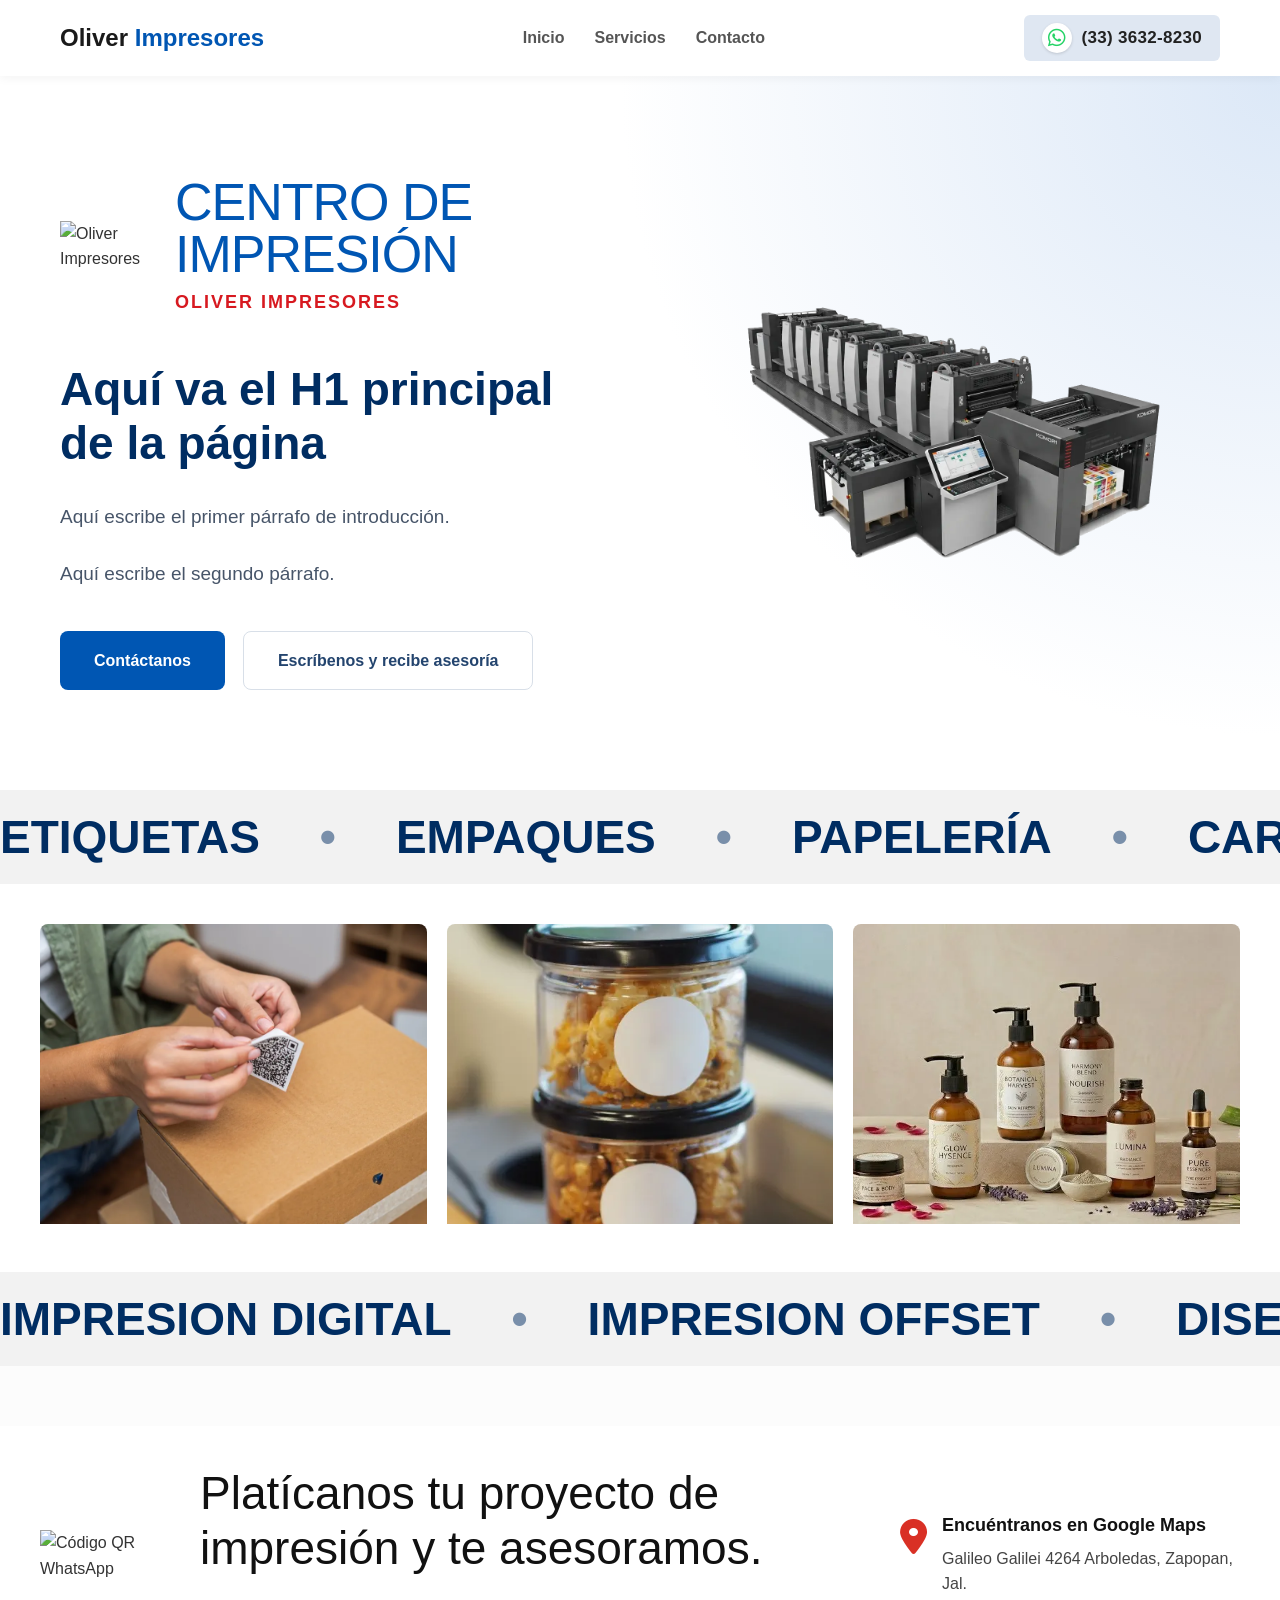
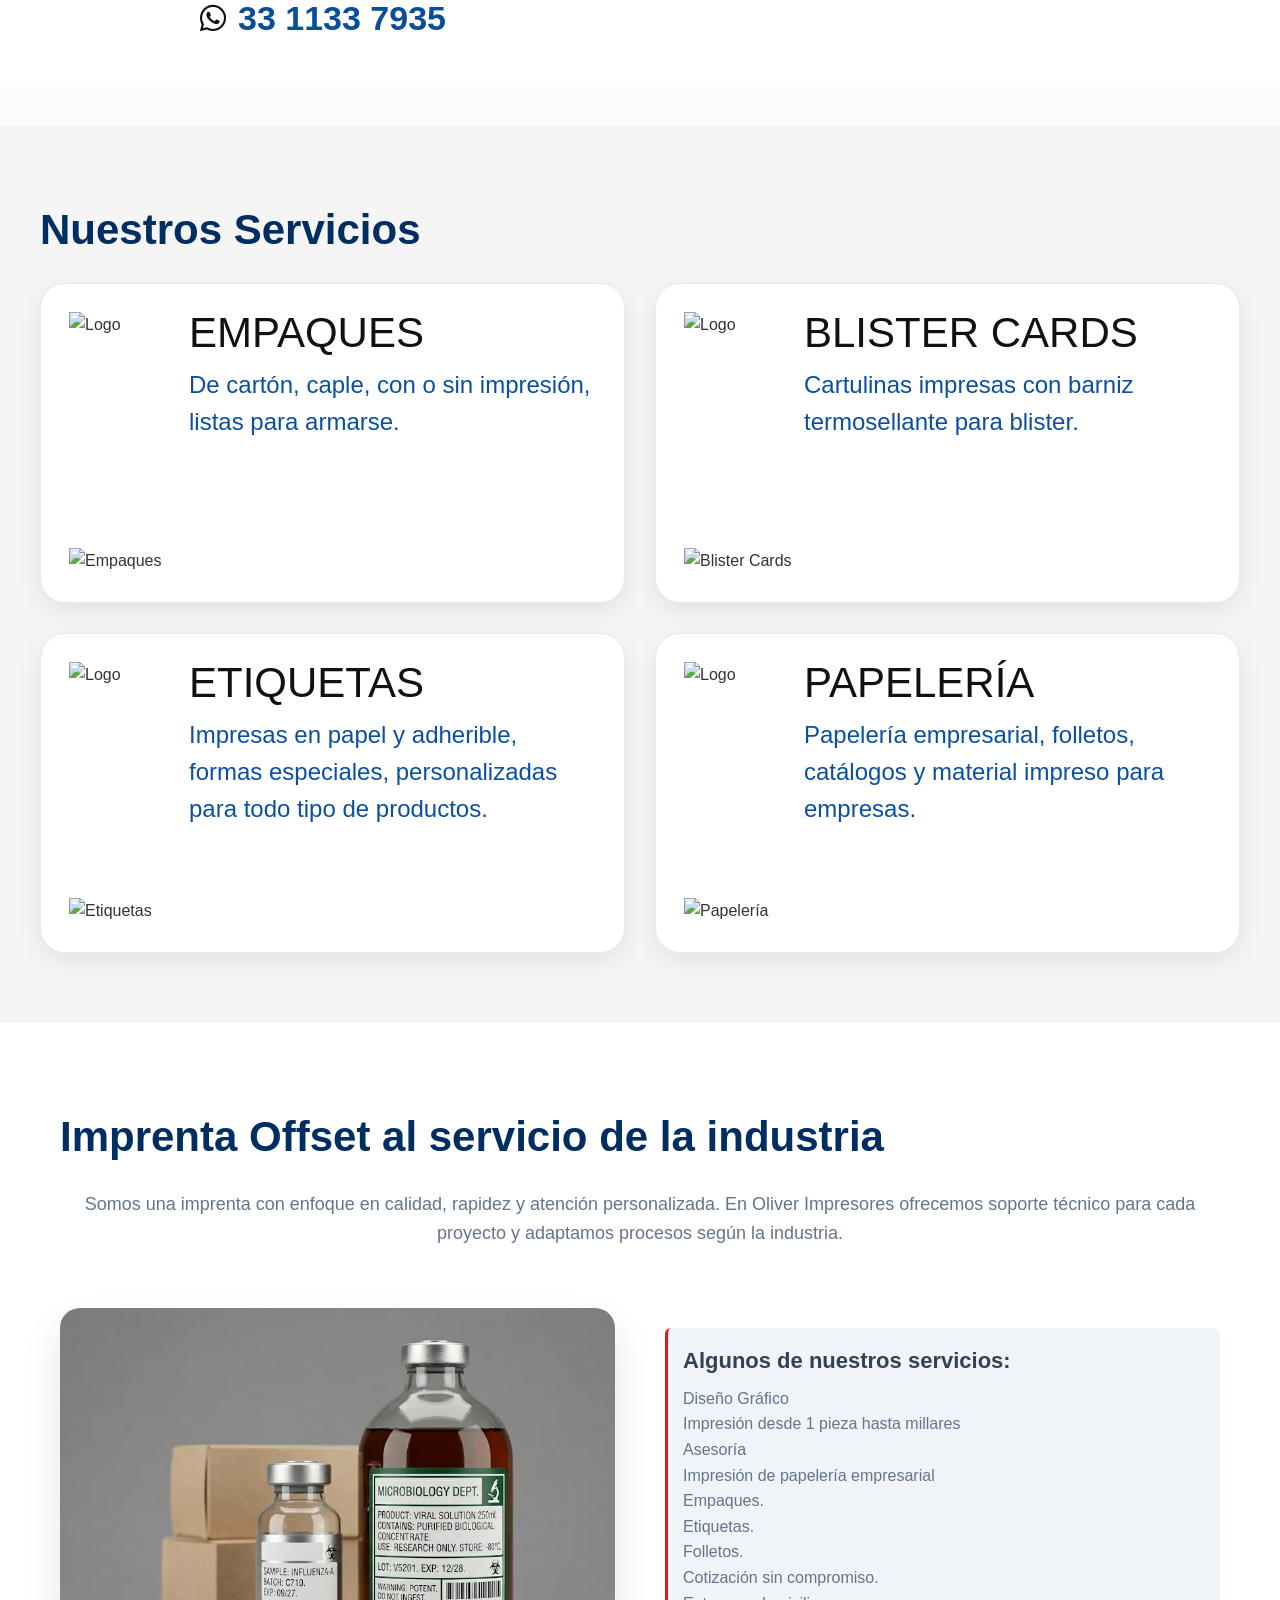
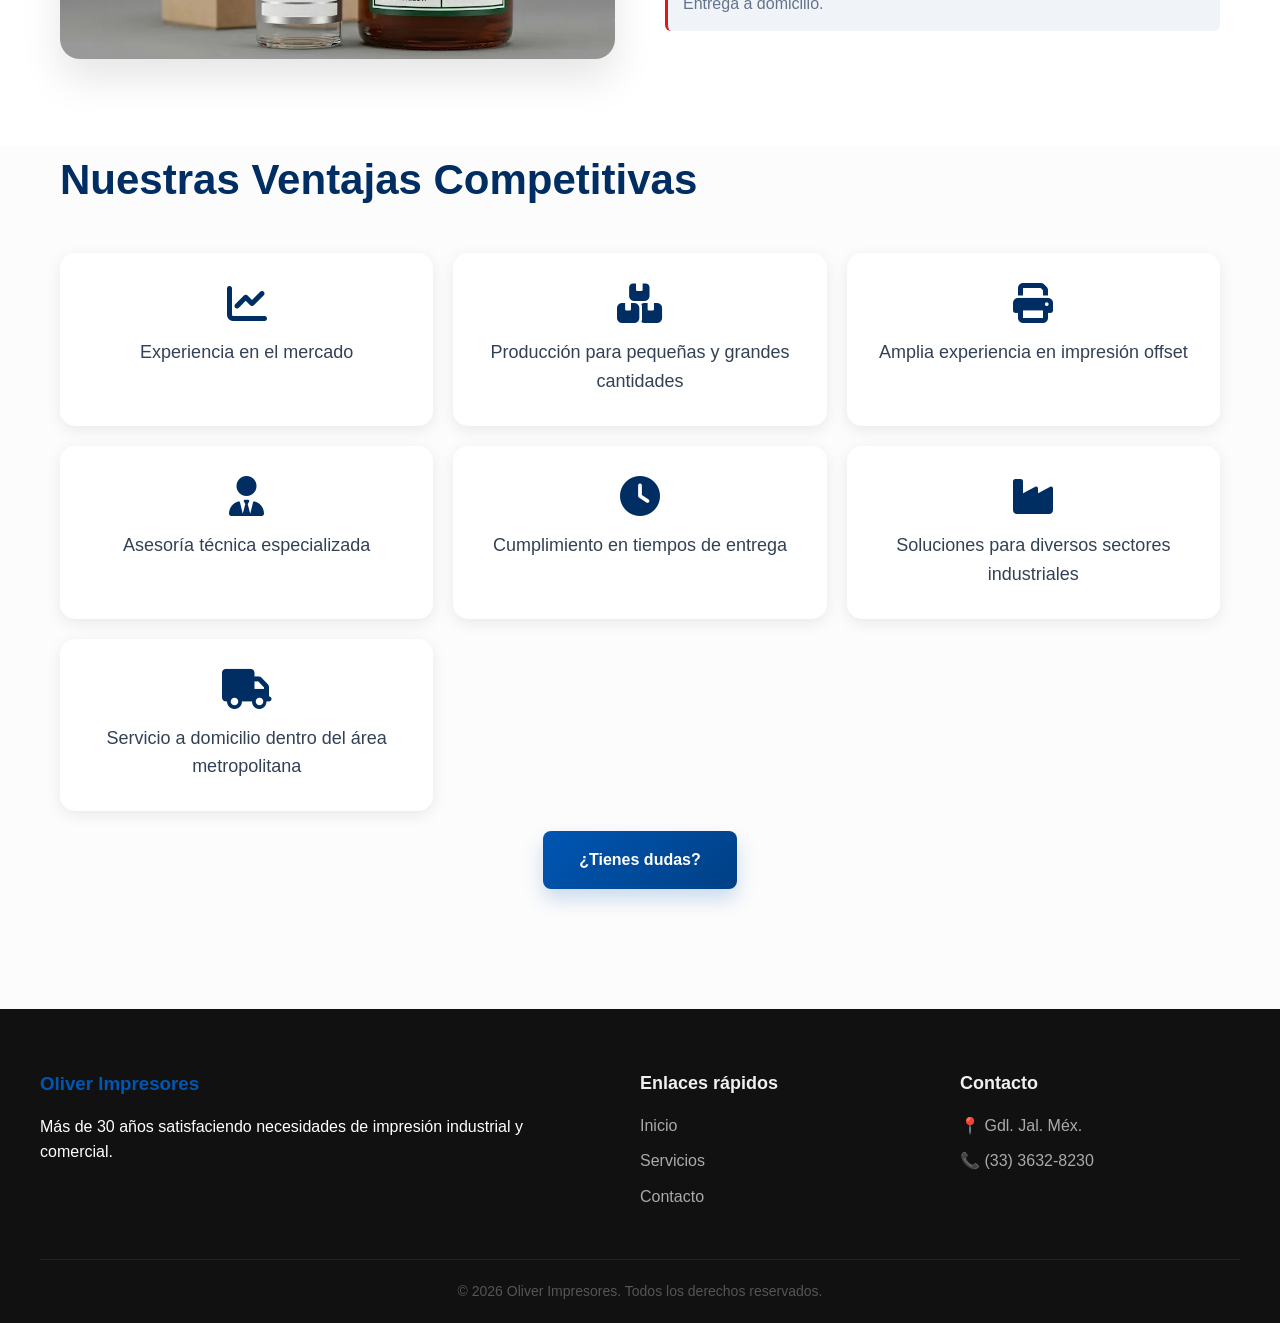
==== index.html @ 9c5ad5f3 "index.html" ====
<!DOCTYPE html>
<html lang="es">

<head>
    <meta charset="UTF-8">
    <meta name="viewport" content="width=device-width, initial-scale=1.0">

    <title>SEO Técnico | Optimización para Motores de Búsqueda | Oliver Impresores</title>

    <meta name="description"
        content="Conoce qué es el SEO técnico y cómo optimizar tu sitio web para mejorar el rastreo, la indexación, la velocidad de carga y el rendimiento en Google.">

    <meta name="keywords"
        content="seo técnico, optimización seo, posicionamiento web, indexación, rastreo de google, velocidad web, core web vitals, seo on page">

    <link rel="stylesheet" href="css/styles.css">
    <link href="https://fonts.googleapis.com/css2?family=Rethink+Sans:wght@700;800;900&display=swap" rel="stylesheet">
</head>

<body>

    <!-- ================= HEADER ================= -->
    <div id="global-header"></div>

    <!-- ======================================================
         AQUÍ COMENZARÁ TU NUEVO DISEÑO
    ======================================================= -->

<!-- ===========================================
HERO
=========================================== -->

<section class="hero">

    <div class="container">

        <!-- ===========================
             COLUMNA IZQUIERDA
        ============================ -->
        <div class="hero-texto">

            <!-- Branding -->
            <div class="hero-brand">

                <img
                    src="img/logo.png"
                    alt="Oliver Impresores"
                    class="hero-logo">

                <div class="hero-brand-texto">

                    <div class="hero-nombre">
                        CENTRO DE<br>
                        IMPRESIÓN
                    </div>

                    <span>
                        OLIVER IMPRESORES
                    </span>

                </div>

            </div>

            <!-- H1 SEO -->
            <h1>
                Aquí va el H1 principal de la página
            </h1>

            <!-- Texto -->
            <p>
                Aquí escribe el primer párrafo de introducción.
            </p>

            <p>
                Aquí escribe el segundo párrafo.
            </p>

            <!-- Botones -->
            <div class="hero-botones">

                <a href="#" class="btn-azul">
                    Contáctanos
                </a>

                <a href="#" class="btn-blanco">
                    Escríbenos y recibe asesoría
                </a>

            </div>

        </div>

        <!-- ===========================
             COLUMNA DERECHA
        ============================ -->
        <div class="hero-imagen">

            <img
                src="img/hero.webp"
                alt="Aquí describe la imagen para SEO"
                title="Aquí escribe el title de la imagen">

        </div>

    </div>

</section>

    <!-- Liston de carrusel inicio -->

<section class="marquesina-seccion">
    <div class="marquesina-contenedor">
        <div class="marquesina-pista">
            <div class="marquesina-texto">
                <span>ETIQUETAS</span>
                <span class="separador">•</span>
                <span>EMPAQUES</span>
                <span class="separador">•</span>
                <span>PAPELERÍA</span>
                <span class="separador">•</span>
                <span>CARTELES</span>
                <span class="separador">•</span>
                <span>CAJAS de CARTÓN</span>
                <span class="separador">•</span>
                <span> FOLLETOS</span>
                <span class="separador">•</span>
                <span>VOLANTES</span>
                <span class="separador">•</span>
                <span>Y MÁS</span>
                <span class="separador">•</span>
            </div>
            <div class="marquesina-texto">
                <span>ETIQUETAS</span>
                <span class="separador">•</span>
                <span>EMPAQUES</span>
                <span class="separador">•</span>
                <span>PAPELERÍA</span>
                <span class="separador">•</span>
                <span>CARTELES</span>
                <span class="separador">•</span>
                <span>CAJAS de CARTÓN</span>
                <span class="separador">•</span>
                <span> FOLLETOS</span>
                <span class="separador">•</span>
                <span>VOLANTES</span>
                <span class="separador">•</span>
                <span>Y MÁS</span>
                <span class="separador">•</span>
            </div>
        </div>
    </div>
</section>

<!-- liston carrusel final -->


    
<!-- imagenes estaticas zoom inicio -->
    
<section class="gallery-section">
  <div class="gallery-grid">
    <div class="img-wrapper"><img src="img/Impresión de etiquetas autoadheriblesjpg.webp" alt="Descripción 1" class="zoomable"></div>
    <div class="img-wrapper"><img src="img/Servicio de impresión de etiquetas.webp" alt="Descripción 2" class="zoomable"></div>
    <div class="img-wrapper"><img src="img/Fábrica de etiquetas.webp" alt="Descripción 3" class="zoomable"></div>
  </div>
</section>
    
<div id="modal" class="modal">
  <span class="close">&times;</span>
  <img class="modal-content" id="full-image">
</div>


<!-- imagenes estaticas zoom final -->



     <!-- Liston de carrusel segundo inicio -->

<section class="marquesina-seccion">
    <div class="marquesina-contenedor">
        <div class="marquesina-pista">
            <div class="marquesina-texto">
                <span>IMPRESION DIGITAL</span>
                <span class="separador">•</span>
                <span>IMPRESION OFFSET</span>
                <span class="separador">•</span>
                <span>DISEÑO GRÁFICO</span>
            </div>
            <div class="marquesina-texto">
                <span>IMPRESION DIGITAL</span>
                <span class="separador">•</span>
                <span>IMPRESION OFFSET</span>
                <span class="separador">•</span>
                <span>DISEÑO GRÁFICO</span>
                <span class="separador">•</span>
            </div>
        </div>
    </div>
</section>

<!-- liston carrusel segundo final -->


    <!-- Lugar donde esta el qr inicio -->

   <link rel="stylesheet" href="https://cdnjs.cloudflare.com/ajax/libs/font-awesome/6.7.2/css/all.min.css">

<section class="contacto-whatsapp">
    <div class="contacto-contenedor">

        <!-- QR -->
        <div class="contacto-qr">
            <img src="TU-QR.png" alt="Código QR WhatsApp">
        </div>

        <!-- Información -->
        <div class="contacto-info">
            <h2>Platícanos tu proyecto de impresión y te asesoramos.</h2>

            <a href="https://wa.me/5213311337935" class="telefono">
                <i class="fa-brands fa-whatsapp"></i>
                33 1133 7935
            </a>
        </div>

        <!-- Dirección -->
        <div class="contacto-direccion">

    <i class="fa-solid fa-location-dot"></i>

    <div class="direccion-info">
        <h4>Encuéntranos en Google Maps</h4>

        <span>
            Galileo Galilei 4264 Arboledas, Zapopan, Jal.
        </span>
    </div>

</div>


        

    </div>
</section>


    <!-- lugar donde esta el qr fin -->



<!-- Inicio de tarjetas con la imagen -->
    
   <section class="oi-servicios">

    <div class="oi-contenedor">

        <h2 class="titulo-tarjetas">Nuestros Servicios</h2>

        <div class="oi-grid">

            <!-- Tarjeta 1 -->
            <article class="oi-card">

                <div class="oi-header">
                    <img src="IMAGEN-LOGO.png" alt="Logo" class="oi-logo">

                    <div class="oi-texto">
                        <h3>EMPAQUES</h3>
                        <p>
                            De cartón, caple, con o sin impresión,
                            listas para armarse.
                        </p>
                    </div>
                </div>

                <div class="oi-imagen">
                    <img src="IMAGEN-PRODUCTO-1.png" alt="Empaques">
                </div>

            </article>

            <!-- Tarjeta 2 -->
            <article class="oi-card">

                <div class="oi-header">
                    <img src="IMAGEN-LOGO.png" alt="Logo" class="oi-logo">

                    <div class="oi-texto">
                        <h3>BLISTER CARDS</h3>
                        <p>
                            Cartulinas impresas con barniz
                            termosellante para blister.
                        </p>
                    </div>
                </div>

                <div class="oi-imagen">
                    <img src="IMAGEN-PRODUCTO-2.png" alt="Blister Cards">
                </div>

            </article>

            <!-- Tarjeta 3 -->
            <article class="oi-card">

                <div class="oi-header">
                    <img src="IMAGEN-LOGO.png" alt="Logo" class="oi-logo">

                    <div class="oi-texto">
                        <h3>ETIQUETAS</h3>
                        <p>
                            Impresas en papel y adherible,
                            formas especiales, personalizadas
                            para todo tipo de productos.
                        </p>
                    </div>
                </div>

                <div class="oi-imagen">
                    <img src="IMAGEN-PRODUCTO-3.png" alt="Etiquetas">
                </div>

            </article>

            <!-- Tarjeta 4 -->
            <article class="oi-card">

                <div class="oi-header">
                    <img src="IMAGEN-LOGO.png" alt="Logo" class="oi-logo">

                    <div class="oi-texto">
                        <h3>PAPELERÍA</h3>
                        <p>
                            Papelería empresarial,
                            folletos, catálogos y material
                            impreso para empresas.
                        </p>
                    </div>
                </div>

                <div class="oi-imagen">
                    <img src="IMAGEN-PRODUCTO-4.png" alt="Papelería">
                </div>

            </article>

        </div>

    </div>

</section>



<!-- Fin de tarjetas con la imagen -->



    <!--  Section texto e imagen en los costados   -->


    <!-- h2 y h3 -->
<section class="seccion-servicio-especial">
    <div class="container">
        <h2 class="titulo-maestro">Imprenta Offset al servicio de la industria</h2>
        <p class="intro-maestra">Somos una imprenta con enfoque en calidad, rapidez y atención personalizada. En Oliver Impresores ofrecemos soporte técnico para cada proyecto y adaptamos procesos según la industria.</p>

        <div class="grid-layout-avanzado">
            
            <div class="card-imagen-principal">
                <img src="img/Fábrica de etiquetas para productos.webp" alt="Fábrica de etiquetas: Fotografía de dos frascos, uno pequeño y uno grande con tapa color plateado y etiqueta color blanco." title="Fábrica de etiquetas en México para todo tipo de productos: comestibles, industriales y cosméticos.">
            </div>

            <div class="column-info">
                <div class="info-item">
                    <h3>Algunos de nuestros servicios:</h3>
                    <p>Diseño Gráfico</p>
                    <p>Impresión desde 1 pieza hasta millares</p>
                    <p>Asesoría</p>
                    <p>Impresión de papelería empresarial</p>
                    <p>Empaques.</p>
                    <p>Etiquetas.</p>
                    <p>Folletos.</p>
                    <p>Cotización sin compromiso.</p>
                    <p>Entrega a domicilio.</p>
                </div>
            </div>
        </div>
    </div>
</section>

    <!--  Fin seccion imagen y texto a un lado. -->








 <!--  Inicio seccion final. -->
    <!-- h2 y viñetas tarjetas -->
<link rel="stylesheet" href="https://cdnjs.cloudflare.com/ajax/libs/font-awesome/6.4.2/css/all.min.css">
<section class="seccion-iconos">
    <div class="container">
        <h2 class="titulo-iconos">Nuestras Ventajas Competitivas</h2>
        
        <div class="grid-3x3">
            <div class="card-icono"><i class="fa-solid fa-chart-line"></i><p>Experiencia en el mercado</p></div>
            <div class="card-icono"><i class="fa-solid fa-boxes-stacked"></i><p>Producción para pequeñas y grandes cantidades</p></div>
            <div class="card-icono"><i class="fa-solid fa-print"></i><p>Amplia experiencia en impresión offset</p></div>
            <div class="card-icono"><i class="fa-solid fa-user-tie"></i><p>Asesoría técnica especializada</p></div>
            <div class="card-icono"><i class="fa-solid fa-clock"></i><p>Cumplimiento en tiempos de entrega</p></div>
            <div class="card-icono"><i class="fa-solid fa-industry"></i><p>Soluciones para diversos sectores industriales</p></div>
            <div class="card-icono"><i class="fa-solid fa-truck"></i><p>Servicio a domicilio dentro del área metropolitana</p></div>
        </div>

        
    </div>
</section>


     <!--  Final seccion final. -->

<!-- boton -->
<section class="seccion-boton">
    <div class="container" style="text-align: center;">
        <a href="tel:+523336328230" class="btn-dyn-primary">¿Tienes dudas?</a>
    </div>
</section>
    


    

    <!-- ======================================================
         TERMINA TU NUEVO DISEÑO
    ======================================================= -->

    <!-- ================= FOOTER ================= -->
    <div id="global-footer"></div>


    
    <script src="scripts.js"></script>
    <script src="js/main.js"></script>
   

</body>

</html>
---- css/styles.css ----
/* --- Estilos Globales y Reset --- */
* {
    margin: 0;
    padding: 0;
    box-sizing: border-box;
    font-family: 'Segoe UI', Tahoma, Geneva, Verdana, sans-serif;
}

body {
    background-color: #fcfcfc;
    color: #333;
    line-height: 1.6;
}

.container {
    max-width: 1200px;
    margin: 0 auto;
    padding: 0 20px;
}

.text-center { text-align: center; }

/* --- Cabeceras de Páginas Secundarias --- */
.page-header {
    background-color: #002d62;
    color: #fff;
    padding: 60px 0;
    text-align: center;
}
.page-header h1 { font-size: 36px; margin-bottom: 10px; }
.page-header p { color: #b3d4ff; font-size: 18px; }

/* --- Estilos del Header --- */
.site-header {
    background-color: #ffffff;
    box-shadow: 0 2px 10px rgba(0,0,0,0.05);
    position: sticky;
    top: 0;
    z-index: 1000;
}
.header-container {
    max-width: 1200px;
    margin: 0 auto;
    padding: 15px 20px;
    display: flex;
    justify-content: space-between;
    align-items: center;
}
.logo { font-size: 24px; font-weight: bold; color: #1a1a1a; text-decoration: none; }
.logo span { color: #0056b3; }
.nav-menu { display: flex; gap: 30px; }
.nav-link { text-decoration: none; color: #555; font-weight: 600; transition: color 0.3s; }
.nav-link:hover { color: #0056b3; }
.btn-phone{
    display: inline-flex;
    align-items: center;
    gap: 10px;

    padding: 8px 18px;

    background: #dfe7f2;
    border-radius: 6px;

    text-decoration: none;

    transition: all .3s ease;
}

.btn-phone:hover{
    background: #d3ddeb;
}

.btn-phone i{
    width: 30px;
    height: 30px;

    display: flex;
    align-items: center;
    justify-content: center;

    background: #ffffff;
    border-radius: 50%;

    color: #25D366;
    font-size: 20px;

    box-shadow: 0 1px 3px rgba(0,0,0,.15);
}

.btn-phone span{
    color: #222;
    font-size: 17px;
    font-weight: 700;
    letter-spacing: .3px;
}




/*==================================================
HERO
==================================================*/

.hero {
    padding: 100px 0;
    background: radial-gradient(circle at top right, #dce8f7 0%, #ffffff 45%);
}

.hero .container {
    display: grid;
    grid-template-columns: 1fr 1fr;
    gap: 80px;
    align-items: center;
}


/*==================================================
COLUMNA IZQUIERDA
==================================================*/

.hero-texto {
    display: flex;
    flex-direction: column;
}


/*==================================================
BRANDING
==================================================*/

.hero-brand {
    display: flex;
    align-items: center;
    gap: 20px;
    margin-bottom: 45px;
}

.hero-logo {
    width: 95px;
    height: auto;
    flex-shrink: 0;
}

.hero-brand-texto {
    display: flex;
    flex-direction: column;
    justify-content: center;
}

.hero-nombre {
    font-size: 52px;
    line-height: 1;
    font-weight: 300;
    color: #0056B3;
    text-transform: uppercase;
    letter-spacing: -1px;
}

.hero-brand-texto span {
    margin-top: 8px;
    font-size: 18px;
    font-weight: 700;
    color: #D71920;
    text-transform: uppercase;
    letter-spacing: 2px;
}


/*==================================================
H1
==================================================*/

.hero-texto h1 {
    font-size: 46px;
    line-height: 1.18;
    color: #002D62;
    font-weight: 800;
    margin-bottom: 30px;
}


/*==================================================
PÁRRAFOS
==================================================*/

.hero-texto p {
    font-size: 19px;
    color: #475569;
    line-height: 1.8;
    margin-bottom: 22px;
}


/*==================================================
BOTONES
==================================================*/

.hero-botones {
    display: flex;
    gap: 18px;
    flex-wrap: wrap;
    margin-top: 18px;
}

.btn-azul {
    display: inline-flex;
    justify-content: center;
    align-items: center;
    padding: 16px 34px;
    background: #0056B3;
    color: #ffffff;
    text-decoration: none;
    border-radius: 8px;
    font-weight: 700;
    transition: .3s;
}

.btn-azul:hover {
    background: #00458E;
}

.btn-blanco {
    display: inline-flex;
    justify-content: center;
    align-items: center;
    padding: 16px 34px;
    background: #ffffff;
    color: #23446E;
    text-decoration: none;
    border: 1px solid #d8dfe8;
    border-radius: 8px;
    font-weight: 600;
    transition: .3s;
}

.btn-blanco:hover {
    background: #f4f6f8;
}


/*==================================================
IMAGEN
==================================================*/

.hero-imagen {
    display: flex;
    justify-content: center;
    align-items: center;
}

.hero-imagen img {
    width: 100%;
    max-width: 700px;
    height: auto;
    display: block;
}


/*==================================================
TABLET
==================================================*/

@media (max-width: 991px) {

    .hero {
        padding: 80px 0;
    }

    .hero .container {
        grid-template-columns: 1fr;
        gap: 60px;
    }

    .hero-imagen {
        order: -1;
    }

    .hero-texto {
        text-align: center;
    }

    .hero-brand {
        justify-content: center;
    }

    .hero-brand-texto {
        align-items: flex-start;
    }

    .hero-logo {
        width: 85px;
    }

    .hero-nombre {
        font-size: 42px;
    }

    .hero-brand-texto span {
        font-size: 16px;
    }

    .hero-texto h1 {
        font-size: 38px;
    }

    .hero-texto p {
        font-size: 18px;
    }

    .hero-botones {
        justify-content: center;
    }

}


/*==================================================
MÓVIL
==================================================*/

@media (max-width: 576px) {

    .hero {
        padding: 60px 0;
    }

    .hero-brand {
        gap: 15px;
        margin-bottom: 30px;
    }

    .hero-logo {
        width: 65px;
    }

    .hero-nombre {
        font-size: 28px;
        line-height: 1.1;
    }

    .hero-brand-texto span {
        font-size: 13px;
        letter-spacing: 1px;
    }

    .hero-texto h1 {
        font-size: 30px;
        line-height: 1.25;
    }

    .hero-texto p {
        font-size: 17px;
        line-height: 1.7;
    }

    .hero-botones {
        flex-direction: column;
    }

    .btn-azul,
    .btn-blanco {
        width: 100%;
    }

    .hero-imagen img {
        max-width: 100%;
    }

}




/* ===== CONFIGURACIÓN LISTON CARRUSEL ===== */
/* ===== VARIABLES ===== */
:root {
  /* Tus especificaciones */
  --font-family: "Segoe UI", Tahoma, Geneva, Verdana, sans-serif;
  --text-weight: 800;
  --text-color: rgb(0, 45, 98);
  --font-size: 46px;
  --line-height: 54px;
  --bg-color: #f2f2f2; /* Fondo sugerido para que el azul destaque */
  --velocidad-animacion: 30s;
}

.marquesina-seccion {
  background-color: var(--bg-color);
  padding: 20px 0;
  width: 100%;
  overflow: hidden;
}

.marquesina-contenedor {
  width: 100%;
  overflow: hidden;
  white-space: nowrap;
}

.marquesina-pista {
  display: flex;
  animation: desplazamiento-horizontal var(--velocidad-animacion) linear infinite;
  will-change: transform;
}

.marquesina-texto {
  display: flex;
  gap: 60px; /* Espaciado entre elementos */
  align-items: center;
  padding-right: 60px;
}

.marquesina-texto span {
  font-family: var(--font-family);
  font-weight: var(--text-weight);
  font-size: var(--font-size);
  line-height: var(--line-height);
  color: var(--text-color);
  text-transform: uppercase;
  white-space: nowrap;
}

/* Ajuste del separador para que sea del mismo color */
.marquesina-texto .separador {
  color: var(--text-color);
  opacity: 0.5; /* Un poco más claro para estilo */
}

@keyframes desplazamiento-horizontal {
  from { transform: translateX(0%); }
  to { transform: translateX(-50%); }
}

/* Ajuste Responsivo */
@media (max-width: 768px) {
  .marquesina-texto span {
    font-size: 28px;
    line-height: 36px;
  }
}
/* ... (aquí irían el resto de tus estilos .marquee-track, .marquee-content, etc.) */

/* ===== CONFIGURACIÓN LISTON CARRUSEL ===== */


/* ===== CONFIGURACIÓN IMAGENES ESTATICAS ZOOM ===== */

.gallery-section {
  padding: 40px 20px;
  background-color: #fff;
}

.gallery-grid {
  display: grid;
  grid-template-columns: repeat(3, 1fr); /* 3 columnas iguales */
  gap: 20px;
  max-width: 1200px;
  margin: 0 auto;
}

.img-wrapper {
  overflow: hidden;
  border-radius: 8px;
  cursor: pointer;
}

.zoomable {
  width: 100%;
  height: 300px;
  object-fit: cover;
  transition: transform 0.3s ease;
}

.zoomable:hover {
  transform: scale(1.05); /* Pequeño efecto al pasar el mouse */
}

/* Modal para el Zoom */
.modal {
  display: none;
  position: fixed;
  z-index: 1000;
  top: 0; left: 0;
  width: 100%; height: 100%;
  background-color: rgba(0,0,0,0.9);
  justify-content: center;
  align-items: center;
}

.modal-content {
  max-width: 80%;
  max-height: 80%;
  border: 2px solid white;
}

.close {
  position: absolute;
  top: 20px; right: 30px;
  color: white; font-size: 40px; cursor: pointer;
}

/* ===== CONFIGURACIÓN IMAGENES ESTATICAS ZOOM FIN ===== */







/* ===== CONFIGURACIÓN ABAJO DE LA IMAGEN Y DEL LISTON INICIO ===== */


/* --- Estilos Generales de la Sección --- */
/* ===========================
   SECCIÓN
=========================== */

.contacto-whatsapp{
    padding:40px 20px;
    margin: 60px 0 40px;
    background:#fff;
}

.contacto-contenedor{
    max-width:1200px;
    margin:auto;
    display:flex;
    align-items:center;
    gap:40px;
}

/* ===========================
   QR
=========================== */

.contacto-qr{
    flex-shrink:0;
}

.contacto-qr img{
    width:120px;
    height:auto;
    display:block;
}

/* ===========================
   INFORMACIÓN
=========================== */

.contacto-info{
    flex:1;
}

.contacto-info h2{
    margin:0 0 15px;
    font-size:46px;
    font-weight:300;
    color:#111;
    line-height:1.2;
}

.telefono{
    display:inline-flex;
    align-items:center;
    gap:12px;

    text-decoration:none;

    color:#0A4E9B;
    font-size:34px;
    font-weight:700;

    transition:.3s;
}

.telefono:hover{
    color:#083c77;
}

.telefono i{
    font-size:30px;
    color:#111;
}

/* ===========================
   DIRECCIÓN
=========================== */

.contacto-direccion{
    display:flex;
    align-items:flex-start;
    gap:15px;
    max-width:340px;
}

.contacto-direccion i{
    color:#d93025;
    font-size:36px;
    margin-top:5px;
    flex-shrink:0;
}

.direccion-info{
    display:flex;
    flex-direction:column;
}

.direccion-info h4{
    margin:0 0 8px;
    font-size:18px;
    font-weight:700;
    color:#111;
    line-height:1.3;
}

.direccion-info a,
.direccion-info span{
    font-size:16px;
    color:#444;
    line-height:1.6;
    text-decoration:none;
}

.direccion-info a:hover{
    color:#0A4E9B;
}

/* ===========================
   RESPONSIVE
=========================== */

@media (max-width:900px){

    .contacto-contenedor{
        flex-direction:column;
        text-align:center;
        gap:30px;
    }

    .contacto-info h2{
        font-size:34px;
    }

    .telefono{
        font-size:28px;
    }

    .telefono i{
        font-size:26px;
    }

    .contacto-direccion{
        justify-content:center;
        align-items:flex-start;
        text-align:left;
        max-width:100%;
    }

}



/* ===== CONFIGURACIÓN ABAJO DE LA IMAGEN Y DEL LISTON FIN ===== */



/* ===== CONFIGURACIÓN ABAJO DE LA SECCIONN QR ===== */
/* =======================================
   SECCIÓN SERVICIOS
======================================= */

.oi-servicios{
    padding:70px 20px;
    background:#f5f5f5;
}

.oi-contenedor{
    max-width:1200px;
    margin:auto;
}

.oi-servicios h2{
    font-size:42px;
    font-weight:700;
    color:#222;
    margin-bottom:40px;
}

/* =======================================
   GRID
======================================= */

.oi-grid{
    display:grid;
    grid-template-columns:repeat(2,1fr);
    gap:30px;
}

/* =======================================
   TARJETA
======================================= */

.oi-card{
    background:#fff;
    border-radius:25px;
    padding:28px;
    box-shadow:0 8px 25px rgba(0,0,0,.08);
    border:1px solid #e9e9e9;
    transition:.35s ease;
    display:flex;
    flex-direction:column;
    justify-content:space-between;
    min-height:320px;
}

.oi-card:hover{
    transform:translateY(-6px);
    box-shadow:0 18px 35px rgba(0,0,0,.12);
}

/* =======================================
   ENCABEZADO
======================================= */

.oi-header{
    display:flex;
    align-items:flex-start;
    gap:25px;
}

/* =======================================
   LOGO
======================================= */

.oi-logo{
    width:95px;
    height:95px;
    object-fit:contain;
    flex-shrink:0;
}

/* =======================================
   TEXTO
======================================= */

.oi-texto{
    flex:1;
}

.oi-texto h3{
    margin:0 0 12px;
    font-size:42px;
    font-weight:300;
    color:#111;
    line-height:1;
    text-transform:uppercase;
}

.oi-texto p{
    margin:0;
    font-size:24px;
    line-height:1.55;
    color:#0b4fa3;
}

/* =======================================
   IMAGEN
======================================= */

.oi-imagen{
    margin-top:25px;
}

.oi-imagen img{
    width:160px;
    max-width:100%;
    display:block;
    object-fit:contain;
}

/* =======================================
   RESPONSIVE
======================================= */

@media (max-width:991px){

    .oi-grid{
        grid-template-columns:1fr;
    }

    .oi-texto h3{
        font-size:34px;
    }

    .oi-texto p{
        font-size:20px;
    }

}

@media (max-width:767px){

    .oi-servicios{
        padding:50px 20px;
    }

    .oi-servicios h2{
        font-size:32px;
        text-align:center;
    }

    .oi-header{
        flex-direction:column;
        align-items:center;
        text-align:center;
    }

    .oi-logo{
        width:85px;
        height:85px;
    }

    .oi-texto h3{
        font-size:30px;
    }

    .oi-texto p{
        font-size:18px;
    }

    .oi-imagen{
        display:flex;
        justify-content:center;
        margin-top:30px;
    }

    .oi-imagen img{
        width:180px;
    }

}



/* ===== CONFIGURACIÓN ABAJO DE LA SECCIONN QR final ===== */


/* IMAGEN DE UN LADO TEXTO DEL OTRO LADO INICIO */


/* --- ESTRUCTURA AVANZADA --- */
.seccion-servicio-especial { padding: 80px 0; background: #fff; }



.grid-layout-avanzado {
    display: grid;
    grid-template-columns: 1fr 1fr; /* Divide en dos columnas iguales */
    gap: 50px;
    align-items: center;
}

.card-imagen-principal img {
    width: 100%;
    border-radius: 20px;
    box-shadow: 0 20px 40px rgba(0,0,0,0.1);
}

.card-imagen-principal h3 { margin-top: 20px; font-size: 28px; color: #002D62; }

/* Estilo para los 3 items de información */
.info-item { margin-bottom: 30px; padding-left: 20px; border-left: 3px solid #d71920; }
.info-item h3 { font-size: 22px; color: #334155; margin-bottom: 8px; }
.info-item p { color: #64748b; font-size: 16px; }

/* Responsivo: Si la pantalla es pequeña, se pone uno debajo del otro */
@media (max-width: 768px) {
    .grid-layout-avanzado { grid-template-columns: 1fr; }
}




/* Estilos para sección titular */
.seccion-titular { 
    padding: 80px 0; 
    background-color: #f8fafc; /* Fondo gris muy suave para contraste */
}

.box-titular {
    max-width: 800px;
    margin: 0 auto;
    padding: 40px;
    background: #ffffff;
    border-radius: 20px;
    border-left: 8px solid #002D62; /* Línea de acento color corporativo */
    box-shadow: 0 10px 25px -5px rgba(0, 0, 0, 0.1); /* Sombra elegante */
}

.seccion-titular h2 {
    font-size: 42px;
    color: #002D62;
    margin-bottom: 20px;
    font-weight: 800;
}

.box-titular p {
    font-family: "Segoe UI", sans-serif;
    font-weight: 400;
    color: #475569;
    font-size: 20px;
    line-height: 1.6;
}




/* --- ESTILO SECCIÓN MITAD --- */
.seccion-mitad { 
    padding: 80px 0; 
    background-color: #ffffff; 
}

.layout-mitad {
    display: grid;
    grid-template-columns: 1fr 1fr; /* Divide en dos partes iguales */
    gap: 60px; /* Espacio entre el texto y la imagen */
    align-items: center; /* Alinea el texto verticalmente con la imagen */
}

.texto-mitad h2 {
    font-size: 42px;
    color: #002D62;
    margin-bottom: 20px;
    font-weight: 800;
}

.texto-mitad p {
    font-size: 19px;
    color: #475569;
    line-height: 1.7;
}

.imagen-mitad img {
    width: 100%;
    border-radius: 20px;
    box-shadow: 0 20px 40px rgba(0,0,0,0.15); /* Sombra para profundidad */
    transition: transform 0.3s ease;
}

.imagen-mitad img:hover {
    transform: scale(1.02); /* Efecto sutil al pasar el mouse */
}

/* Responsivo para móviles */
@media (max-width: 768px) {
    .layout-mitad { grid-template-columns: 1fr; text-align: center; }
    .texto-mitad h2 { font-size: 32px; }
}



.grid-3x3 {
    display: grid;
    grid-template-columns: repeat(3, 1fr);
    gap: 20px;
    margin-top: 40px;
}

.card-icono {
    background: #ffffff;
    padding: 30px;
    border-radius: 15px;
    text-align: center;
    box-shadow: 0 4px 15px rgba(0,0,0,0.08);
    transition: all 0.3s ease;
}

.card-icono i {
    font-size: 40px; /* Tamaño del ícono */
    color: #002D62;  /* Tu color azul */
    margin-bottom: 15px;
    display: block;
}

.card-icono p {
    font-size: 18px;
    color: #334155;
}

/* Efecto al pasar el cursor */
.card-icono:hover {
    transform: translateY(-8px);
    border: 1px solid #002D62;
}




.seccion-iconos .parrafo-titulo-tarjeta p a {
    color: #0056B3; /* Tu color base azul oscuro */
    font-weight: bold; /* Destaca de inmediato */
    text-decoration: none; /* Sin raya */
    transition: color 0.3s ease; /* Cambio suave */
}

.seccion-iconos .parrafo-titulo-tarjeta p a:hover {
    color: #D71920; /* Color rojo al pasar el ratón */
    text-decoration: none; /* Sin raya */
}

.seccion-iconos .parrafo-titulo-tarjeta p {
    font-size: 19px;
    color: #475569;
    line-height: 1.7;
}



.titulo-iconos {
    font-size: 42px !important;
    color: #002D62 !important;
    margin-bottom: 20px !important;
    font-weight: 800 !important;
}

.titulo-tarjetas {
    font-size: 42px !important;
    color: #002D62 !important;
    margin-bottom: 20px !important;
    font-weight: 800 !important;
}




.destacada { background: #002D62; }
.destacada i, .destacada h3 { color: #ffffff; }

/* Responsivo */
@media (max-width: 768px) {
    .grid-3x3 { grid-template-columns: repeat(2, 1fr); }
}
@media (max-width: 480px) {
    .grid-3x3 { grid-template-columns: 1fr; }
}




/* IMAGEN DE UN LADO TEXTO DEL OTRO LADO FIN */



/* INICIO DEL BOTON  */

/* Estilos botón */
.seccion-boton {
    padding: 20px 0 60px 0; /* Espaciado para despegarlo de las tarjetas */
}

/* Nota: Asegúrate de tener esto en tu CSS original */
.btn-dyn-primary {
    display: inline-block;
    padding: 15px 30px;
    background-color: #002D62; /* Tu color principal */
    color: #ffffff;
    text-decoration: none;
    border-radius: 8px;
    font-weight: 600;
    transition: background 0.3s ease;
}

.btn-dyn-primary:hover {
    background-color: #004a99; /* Tono más claro al pasar el cursor */
}



/* FIN DEL BOTON  */



/* INICIO DE LA SECCION FINAL  */


/* --- ESTILO SECCIÓN MITAD --- */
.seccion-mitad { 
    padding: 80px 0; 
    background-color: #ffffff; 
}

.layout-mitad {
    display: grid;
    grid-template-columns: 1fr 1fr; /* Divide en dos partes iguales */
    gap: 60px; /* Espacio entre el texto y la imagen */
    align-items: center; /* Alinea el texto verticalmente con la imagen */
}

.texto-mitad h2 {
    font-size: 42px;
    color: #002D62;
    margin-bottom: 20px;
    font-weight: 800;
}

.texto-mitad p {
    font-size: 19px;
    color: #475569;
    line-height: 1.7;
}

.imagen-mitad img {
    width: 100%;
    border-radius: 20px;
    box-shadow: 0 20px 40px rgba(0,0,0,0.15); /* Sombra para profundidad */
    transition: transform 0.3s ease;
}

.imagen-mitad img:hover {
    transform: scale(1.02); /* Efecto sutil al pasar el mouse */
}

/* Responsivo para móviles */
@media (max-width: 768px) {
    .layout-mitad { grid-template-columns: 1fr; text-align: center; }
    .texto-mitad h2 { font-size: 32px; }
}



.grid-3x3 {
    display: grid;
    grid-template-columns: repeat(3, 1fr);
    gap: 20px;
    margin-top: 40px;
}

.card-icono {
    background: #ffffff;
    padding: 30px;
    border-radius: 15px;
    text-align: center;
    box-shadow: 0 4px 15px rgba(0,0,0,0.08);
    transition: all 0.3s ease;
}

.card-icono i {
    font-size: 40px; /* Tamaño del ícono */
    color: #002D62;  /* Tu color azul */
    margin-bottom: 15px;
    display: block;
}

.card-icono p {
    font-size: 18px;
    color: #334155;
}

/* Efecto al pasar el cursor */
.card-icono:hover {
    transform: translateY(-8px);
    border: 1px solid #002D62;
}




.seccion-iconos .parrafo-titulo-tarjeta p a {
    color: #0056B3; /* Tu color base azul oscuro */
    font-weight: bold; /* Destaca de inmediato */
    text-decoration: none; /* Sin raya */
    transition: color 0.3s ease; /* Cambio suave */
}

.seccion-iconos .parrafo-titulo-tarjeta p a:hover {
    color: #D71920; /* Color rojo al pasar el ratón */
    text-decoration: none; /* Sin raya */
}

.seccion-iconos .parrafo-titulo-tarjeta p {
    font-size: 19px;
    color: #475569;
    line-height: 1.7;
}





.destacada { background: #002D62; }
.destacada i, .destacada h3 { color: #ffffff; }

/* Responsivo */
@media (max-width: 768px) {
    .grid-3x3 { grid-template-columns: repeat(2, 1fr); }
}
@media (max-width: 480px) {
    .grid-3x3 { grid-template-columns: 1fr; }
}



/* FIN DE LA SECCION FINAL  */














/* Ajuste para móviles */
@media (max-width: 768px) {
    .grid-tarjetas { grid-template-columns: 1fr; }
}


/* Estilos botón */
.seccion-boton {
    padding: 20px 0 60px 0; /* Espaciado para despegarlo de las tarjetas */
}

/* Nota: Asegúrate de tener esto en tu CSS original */
.btn-dyn-primary {
    display: inline-block;
    padding: 15px 30px;
    background-color: #002D62; /* Tu color principal */
    color: #ffffff;
    text-decoration: none;
    border-radius: 8px;
    font-weight: 600;
    transition: background 0.3s ease;
}

.btn-dyn-primary:hover {
    background-color: #004a99; /* Tono más claro al pasar el cursor */
}



/* --- ESTRUCTURA AVANZADA --- */
.seccion-servicio-especial { padding: 80px 0; background: #fff; }

.titulo-maestro { 
    
    font-size: 42px;
    color: #002D62;
    margin-bottom: 20px;
    font-weight: 800; 
}

.intro-maestra { text-align: center; font-size: 18px; margin-bottom: 60px; color: #64748b; }

.grid-layout-avanzado {
    display: grid;
    grid-template-columns: 1fr 1fr; /* Divide en dos columnas iguales */
    gap: 50px;
    align-items: center;
}

.card-imagen-principal img {
    width: 100%;
    border-radius: 20px;
    box-shadow: 0 20px 40px rgba(0,0,0,0.1);
}

.card-imagen-principal h3 { margin-top: 20px; font-size: 28px; color: #002D62; }

/* Estilo para los 3 items de información */
.info-item { margin-bottom: 30px; padding-left: 20px; border-left: 3px solid #d71920; }
.info-item h3 { font-size: 22px; color: #334155; margin-bottom: 8px; }
.info-item p { color: #64748b; font-size: 16px; }

/* Responsivo: Si la pantalla es pequeña, se pone uno debajo del otro */
@media (max-width: 768px) {
    .grid-layout-avanzado { grid-template-columns: 1fr; }
}










/* ==========================================================================
   --- NUEVO HERO ULTRA DINÁMICO Y PREMIUM ---
   ========================================================================== */
.hero-dynamic {
    background: radial-gradient(circle at 90% 10%, #f4f8fc 0%, #ffffff 60%);
    padding: 120px 20px;
    position: relative;
    overflow: hidden;
}

/* Orbes de brillo de fondo (Efecto moderno de fondo difuminado) */
.glow-orb {
    position: absolute;
    border-radius: 50%;
    filter: blur(80px);
    z-index: 1;
    opacity: 0.5;
}
.orb-1 { width: 300px; height: 300px; background-color: #b3d4ff; top: -50px; right: 10%; }
.orb-2 { width: 200px; height: 200px; background-color: #e6f0fa; bottom: -50px; left: 5%; }

.hero-dyn-container {
    max-width: 1200px;
    margin: 0 auto;
    display: grid;
    grid-template-columns: 1.2fr 0.8fr;
    gap: 60px;
    align-items: center;
    position: relative;
    z-index: 2; /* Por encima de los orbes */
}

/* --- TEXTO DINÁMICO --- */
.badge {
    background-color: #e6f0fa;
    color: #0056b3;
    padding: 6px 16px;
    border-radius: 20px;
    font-size: 14px;
    font-weight: 700;
    display: inline-block;
    margin-bottom: 20px;
    text-transform: uppercase;
    letter-spacing: 0.5px;
}

.hero-dyn-text h1 {
    font-size: 56px;
    font-weight: 800;
    color: #0f172a;
    line-height: 1.1;
    margin-bottom: 24px;
    letter-spacing: -1.5px;
}

/* Texto con degradado de color elegante */
.text-gradient {
    background: linear-gradient(135deg, #0056b3 0%, #002d62 100%);
    -webkit-background-clip: text;
    -webkit-text-fill-color: transparent;
}

.hero-dyn-text p {
    font-size: 19px;
    color: #475569;
    margin-bottom: 40px;
    max-width: 540px;
    line-height: 1.7;
}

.hero-dyn-actions {
    display: flex;
    align-items: center;
    gap: 20px;
}

/* Botones Premium con transiciones suaves y sombras */
.btn-dyn-primary {
    text-decoration: none;
    background: linear-gradient(135deg, #0056b3 0%, #004085 100%);
    color: #ffffff;
    padding: 16px 36px;
    font-weight: 600;
    font-size: 16px;
    display: inline-block;
    border-radius: 8px;
    box-shadow: 0 10px 20px rgba(0, 86, 179, 0.2);
    transition: all 0.3s transform ease;
}
.btn-dyn-primary:hover {
    transform: translateY(-3px);
    box-shadow: 0 15px 25px rgba(0, 86, 179, 0.3);
}

.btn-dyn-secondary {
    text-decoration: none;
    border: 2px solid #cbd5e1;
    color: #334155;
    padding: 14px 34px;
    border-radius: 8px;
    font-weight: 600;
    font-size: 16px;
    transition: all 0.3s;
}
.btn-dyn-secondary:hover {
    border-color: #0056b3;
    color: #0056b3;
    background-color: rgba(0, 86, 179, 0.02);
    transform: translateY(-3px);
}

/* --- VISUAL E IMAGEN EN MOVIMIENTO --- */
.hero-dyn-visual {
    position: relative;
    display: flex;
    justify-content: center;
    align-items: center;
}

/* Fondo circular con degradado suave */
.dynamic-circle {
    position: absolute;
    width: 440px;
    height: 440px;
    background: linear-gradient(135deg, #f1f5f9 0%, #e2e8f0 100%);
    border-radius: 50%;
    z-index: 1;
}

/* Impresora con animación de flotación constante */
.hero-dyn-img {
    width: 100%;
    max-width: 480px;
    height: auto;
    object-fit: contain;
    position: relative;
    z-index: 2;
    filter: drop-shadow(0px 20px 40px rgba(0,0,0,0.12));
    animation: flotarImpresora 6s ease-in-out infinite; /* Llama a la animación */
}

/* Etiquetas interactivas flotantes (Glassmorphism) */
.floating-card {
    position: absolute;
    background: rgba(255, 255, 255, 0.85);
    backdrop-filter: blur(10px);
    -webkit-backdrop-filter: blur(10px);
    border: 1px solid rgba(255, 255, 255, 0.5);
    padding: 12px 20px;
    border-radius: 12px;
    font-weight: 700;
    font-size: 14px;
    color: #0f172a;
    box-shadow: 0 10px 25px rgba(0,0,0,0.05);
    z-index: 3;
}
.card-1 {
    top: 10%;
    left: -10%;
    animation: flotarImpresora 5s ease-in-out infinite alternate;
}
.card-2 {
    bottom: 15%;
    right: -5%;
    animation: flotarImpresora 7s ease-in-out infinite alternate-reverse;
}

/* --- ANIMACIÓN CSS PARA DAR DINAMISMO --- */
@keyframes flotarImpresora {
    0% { transform: translateY(0px); }
    50% { transform: translateY(-15px); } /* Sube 15 píxeles suavemente */
    100% { transform: translateY(0px); }
}

/* --- Adaptación para Celulares --- */
@media (max-width: 992px) {
    .hero-dynamic { padding: 80px 20px; }
    .hero-dyn-container { grid-template-columns: 1fr; text-align: center; gap: 60px; }
    .hero-dyn-text h1 { font-size: 40px; }
    .hero-dyn-text p { margin: 0 auto 30px auto; }
    .hero-dyn-actions { justify-content: center; }
    .dynamic-circle { width: 320px; height: 320px; }
    .hero-dyn-img { max-width: 360px; }
    .floating-card { display: none; } /* Ocultar tarjetas en móvil para limpiar espacio */
}


/* --- Sección Intro --- */
.intro-section { padding: 60px 0; background-color: #f4f7f6; }
.lead { font-size: 20px; color: #555; max-width: 800px; margin: 20px auto 0 auto; }

/* --- Cuadrícula de Servicios (Servicios) --- */
.services-grid-section { padding: 60px 0; }
.services-grid { display: grid; grid-template-columns: repeat(auto-fit, minmax(250px, 1fr)); gap: 30px; }
.service-card { background: white; padding: 30px; border-radius: 8px; border: 1px solid #eee; box-shadow: 0 4px 6px rgba(0,0,0,0.02); transition: transform 0.3s; }
.service-card:hover { transform: translateY(-5px); }
.service-card h3 { margin-bottom: 15px; color: #002d62; }

/* --- Sección de Contacto --- */
.contact-section { padding: 60px 0; }
.contact-container { display: grid; grid-template-columns: 1fr 1fr; gap: 50px; }
.contact-info-box h2, .contact-form-box h2 { margin-bottom: 20px; color: #1a1a1a; }
.info-item { background: #f0f4f8; padding: 15px; border-radius: 6px; margin-bottom: 15px; font-size: 16px; }
.info-item a { color: #0056b3; text-decoration: none; font-weight: bold; }
.contact-form { display: flex; flex-direction: column; gap: 15px; }
.contact-form input, .contact-form textarea { width: 100%; padding: 12px; border: 1px solid #ccc; border-radius: 5px; font-size: 16px; }
.contact-form button { align-self: flex-start; }

.map-container {
    width: 100%;
    overflow: hidden;
}

.map-container iframe {
    display: block;
    width: 100%;
}

/* Estilo base para el botón */
.btn-primary {
    background: #0056b3; /* Tu color principal */
    color: #ffffff;
    padding: 16px 35px;
    border: none;
    border-radius: 8px; /* Bordes redondeados más elegantes */
    font-size: 16px;
    font-weight: 600;
    cursor: pointer;
    transition: all 0.3s ease; /* Transición suave para todos los efectos */
    box-shadow: 0 4px 6px rgba(0, 0, 0, 0.1); /* Sombra suave para profundidad */
    text-transform: uppercase;
    letter-spacing: 1px;
}

/* Efecto al pasar el cursor (Hover) */
.btn-primary:hover {
    background: #004494; /* Un tono un poco más oscuro */
    box-shadow: 0 6px 12px rgba(0, 0, 0, 0.15); /* La sombra se agranda */
    transform: translateY(-2px); /* El botón "sube" un poco */
}

/* Efecto al hacer clic (Active) */
.btn-primary:active {
    transform: translateY(0); /* Vuelve a su posición original */
    box-shadow: 0 2px 4px rgba(0, 0, 0, 0.2);
}


/* --- Estilos del Footer --- */
.site-footer { background-color: #111; color: #fff; padding: 60px 20px 20px 20px; margin-top: 60px; }
.footer-container { max-width: 1200px; margin: 0 auto; display: grid; grid-template-columns: 2fr 1fr 1fr; gap: 40px; padding-bottom: 40px; border-bottom: 1px solid #222; }
.footer-info h3 { margin-bottom: 15px; color: #0056b3; }
.footer-links h4, .footer-contact h4 { margin-bottom: 15px; font-size: 18px; color: #f0f0f0; }
.footer-links a { display: block; color: #aaa; text-decoration: none; margin-bottom: 10px; transition: color 0.3s; }
.footer-links a:hover { color: #fff; }
.footer-contact p { color: #aaa; margin-bottom: 10px; }
.footer-bottom { text-align: center; padding-top: 20px; color: #555; font-size: 14px; }

/* --- Responsivo --- */
@media (max-width: 900px) {
    .header-container { flex-direction: column; gap: 15px; }
    
    /* Adaptación del Hero Minimalista */
    .hero-minimalist { padding: 60px 20px; }
    .hero-min-container { grid-template-columns: 1fr; text-align: center; gap: 40px; }
    .hero-min-text h1 { font-size: 36px; }
    .hero-min-text p { margin: 0 auto 30px auto; }
    .hero-min-actions { flex-direction: column; justify-content: center; gap: 10px; }
    .circle-background { width: 300px; height: 300px; }
    .hero-min-img { max-width: 340px; }

    /* Adaptación de Secciones Secundarias */
    .contact-container { grid-template-columns: 1fr; text-align: center; }
    .contact-form button { align-self: center; }
    .footer-container { grid-template-columns: 1fr; gap: 30px; }
}
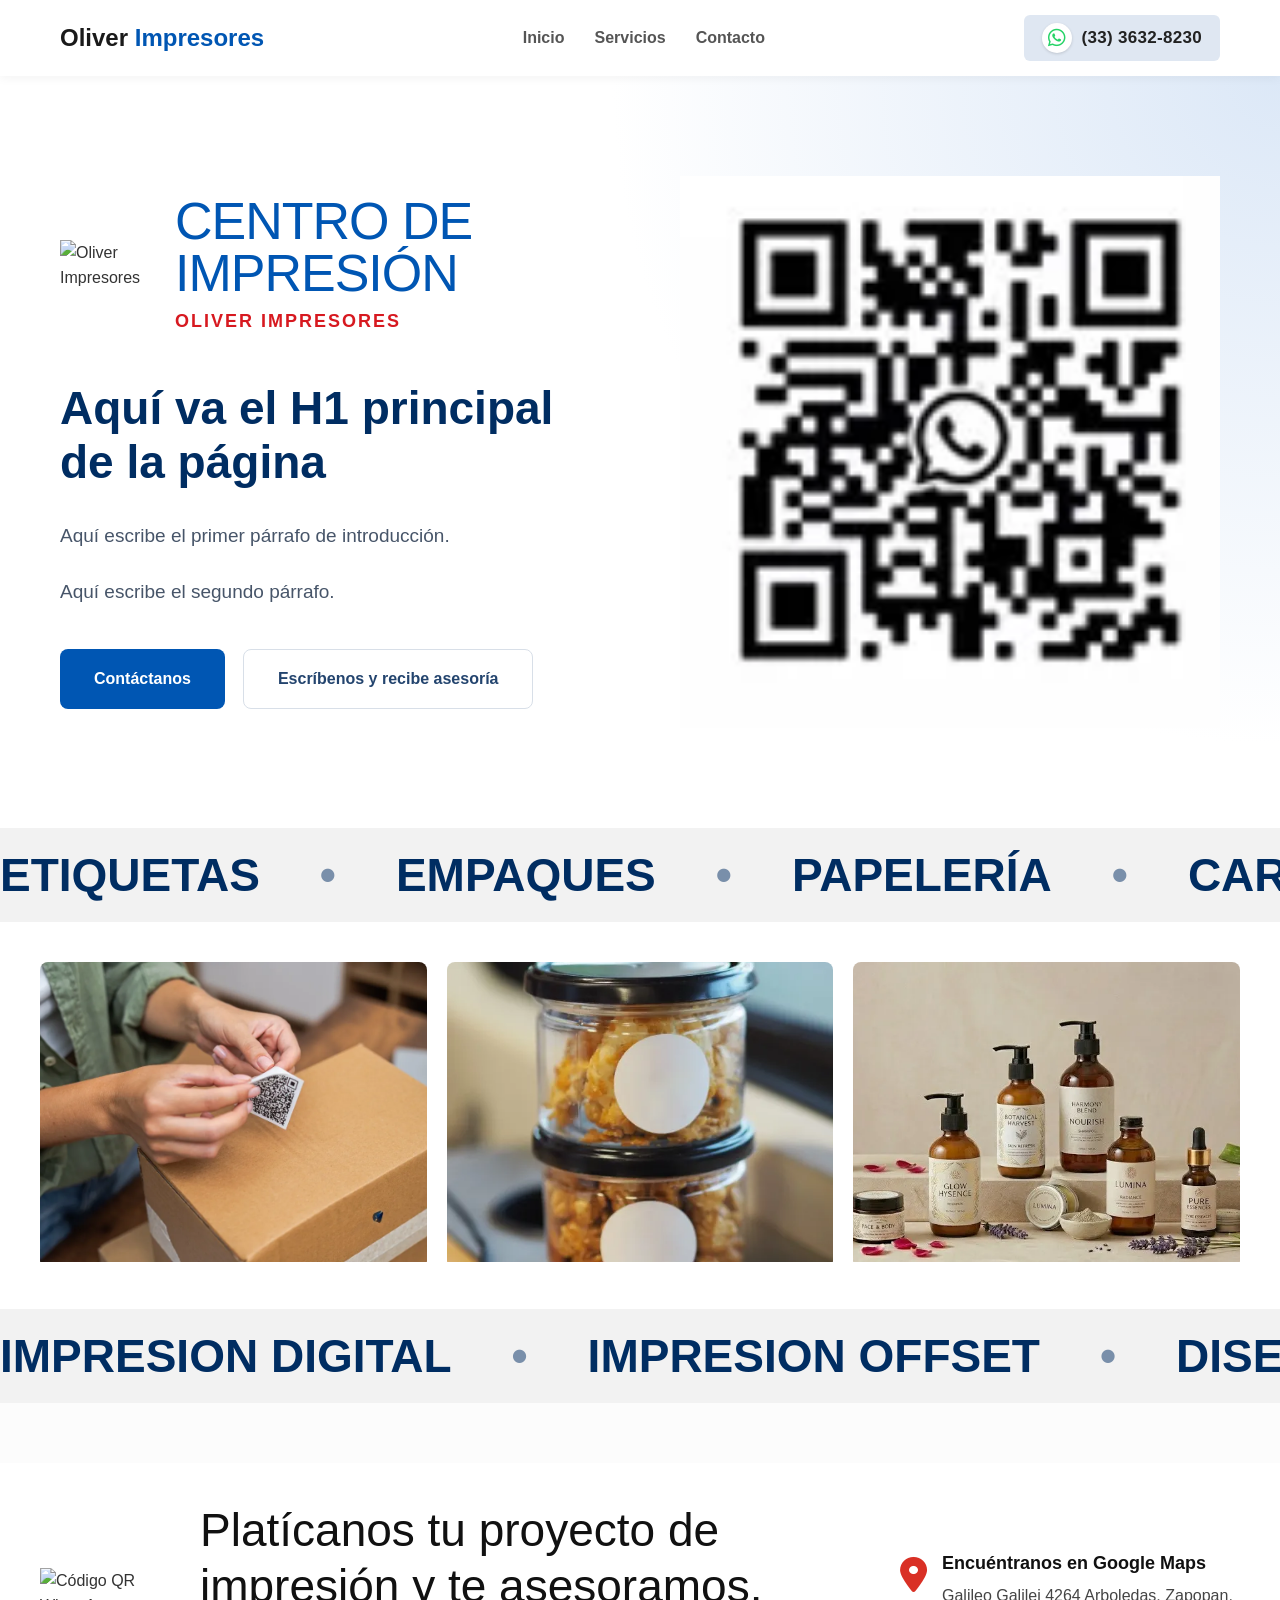
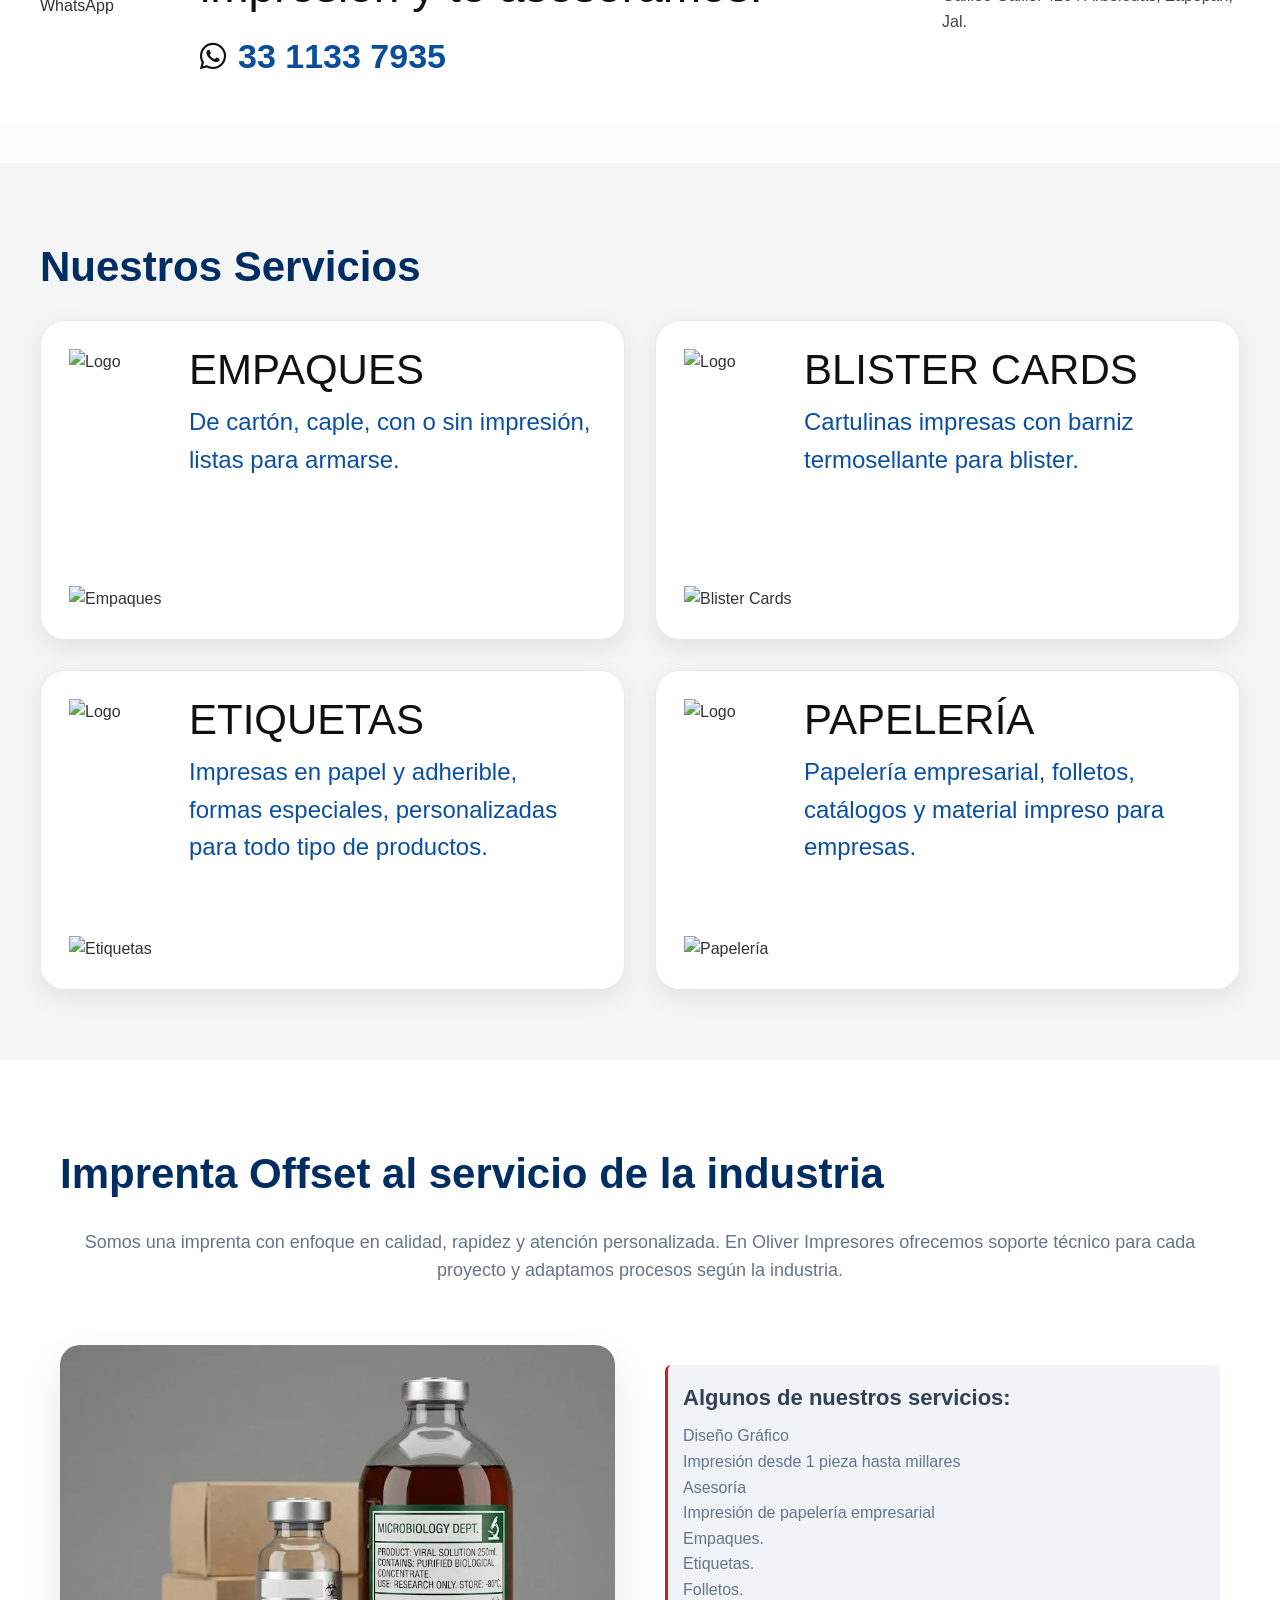
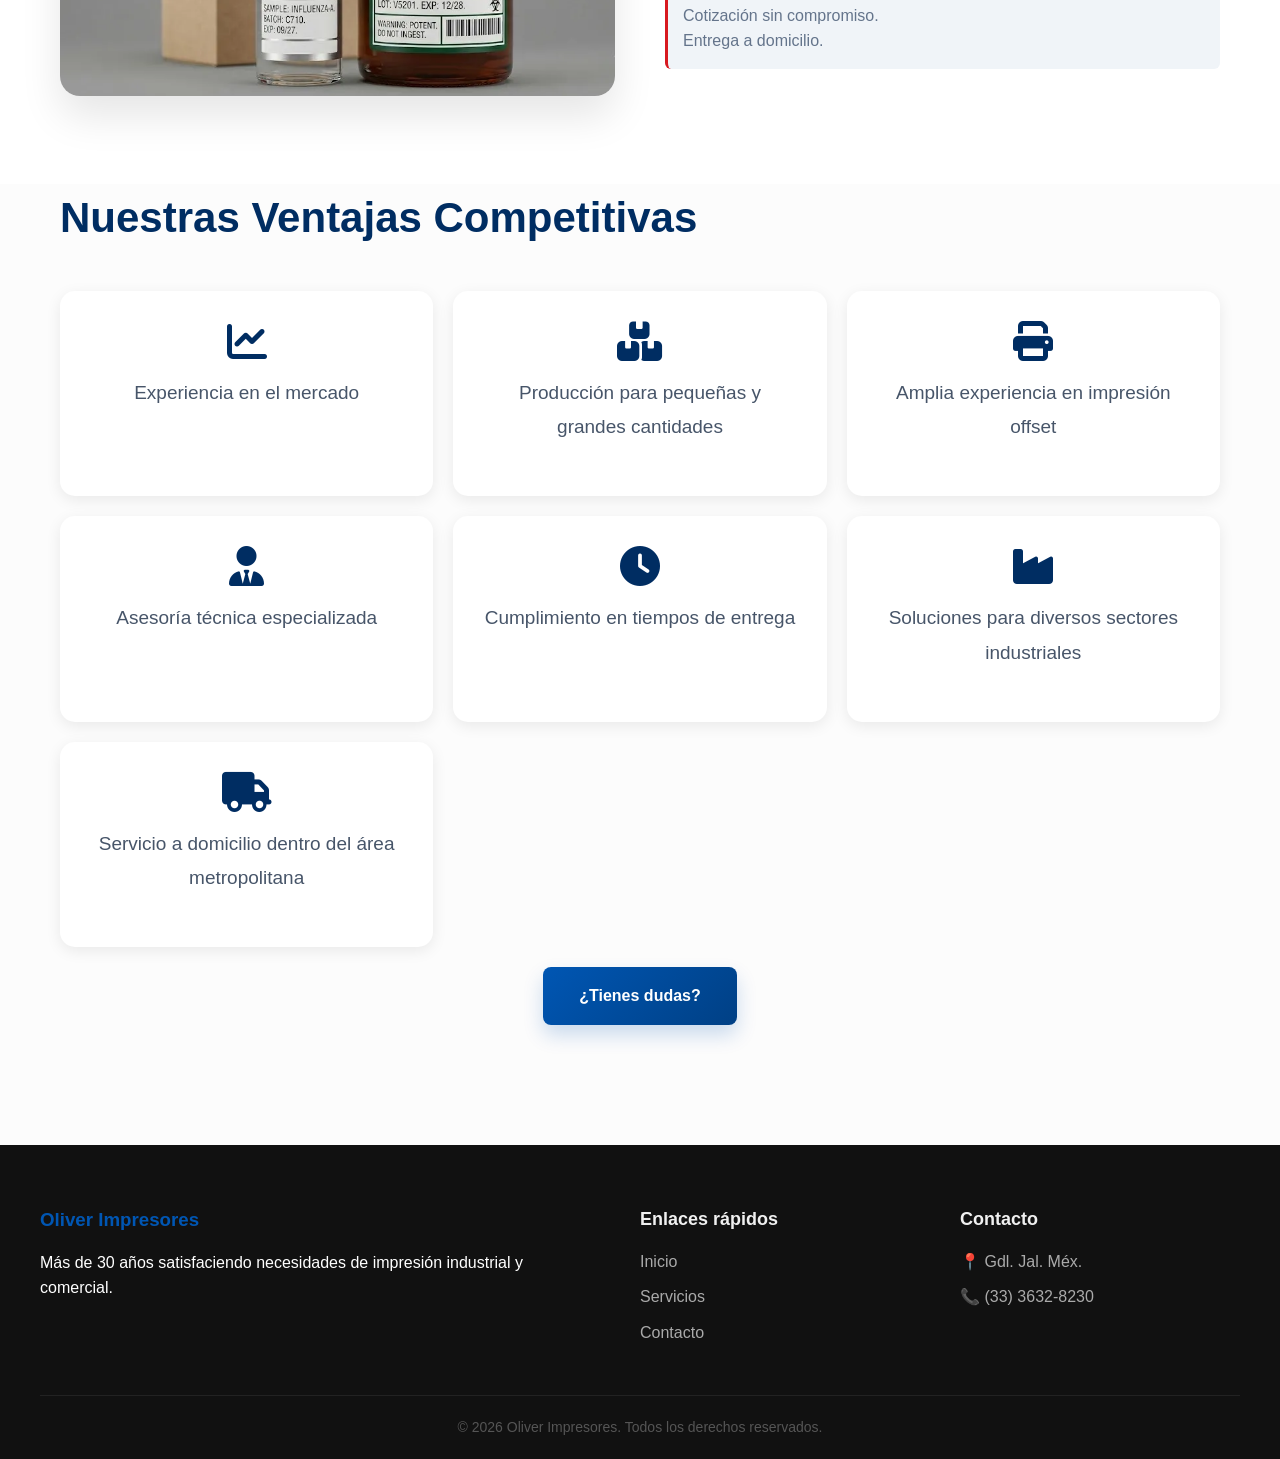
==== commit 3b3982dd: "index.html" ====
--- a/index.html
+++ b/index.html
@@ -97,7 +97,7 @@
         <div class="hero-imagen">
 
             <img
-                src="img/hero.webp"
+                src="img/QR_Whatsapp.webp"
                 alt="Aquí describe la imagen para SEO"
                 title="Aquí escribe el title de la imagen">
 
--- a/css/styles.css
+++ b/css/styles.css
@@ -984,8 +984,10 @@
 }
 
 .card-icono p {
-    font-size: 18px;
-    color: #334155;
+    font-size: 19px;
+    color: #475569;
+    line-height: 1.8;
+    margin-bottom: 22px;
 }
 
 /* Efecto al pasar el cursor */
@@ -1153,8 +1155,10 @@
 }
 
 .card-icono p {
-    font-size: 18px;
-    color: #334155;
+    font-size: 19px;
+    color: #475569;
+    line-height: 1.8;
+    margin-bottom: 22px;
 }
 
 /* Efecto al pasar el cursor */
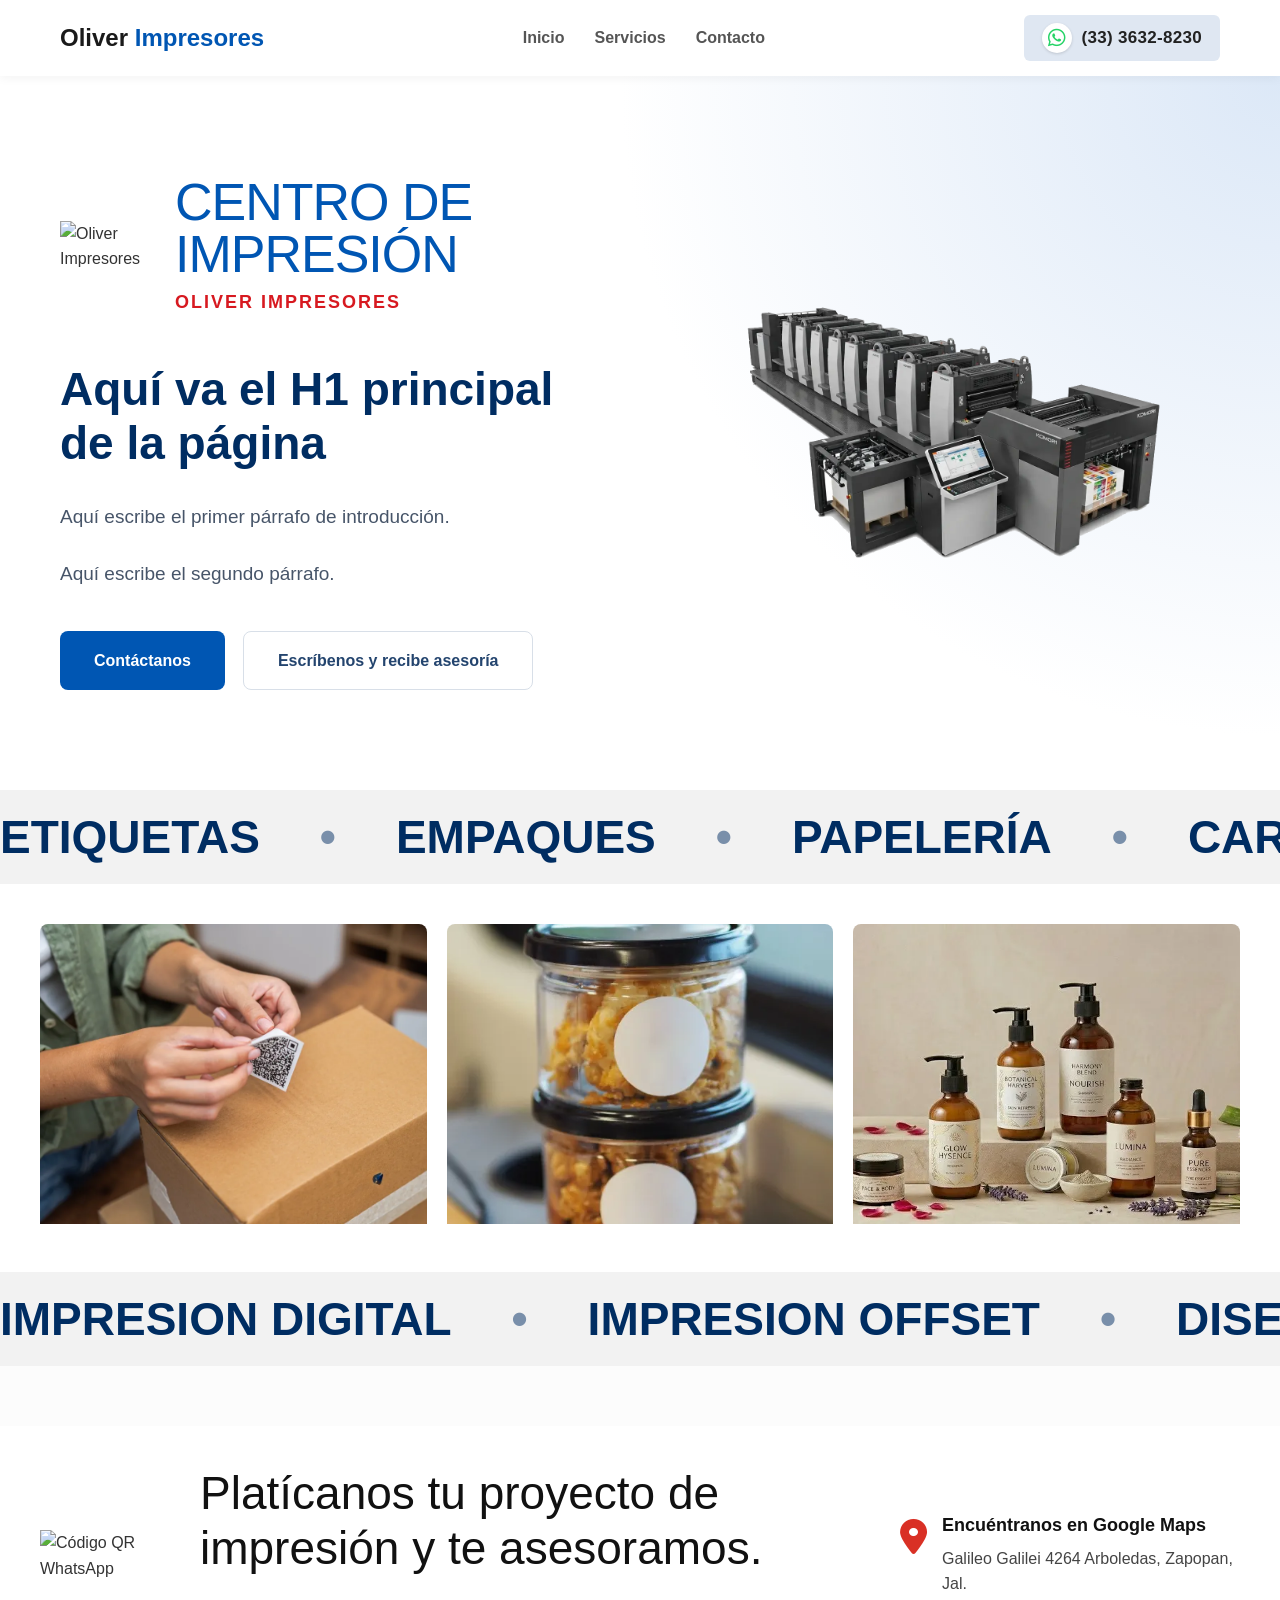
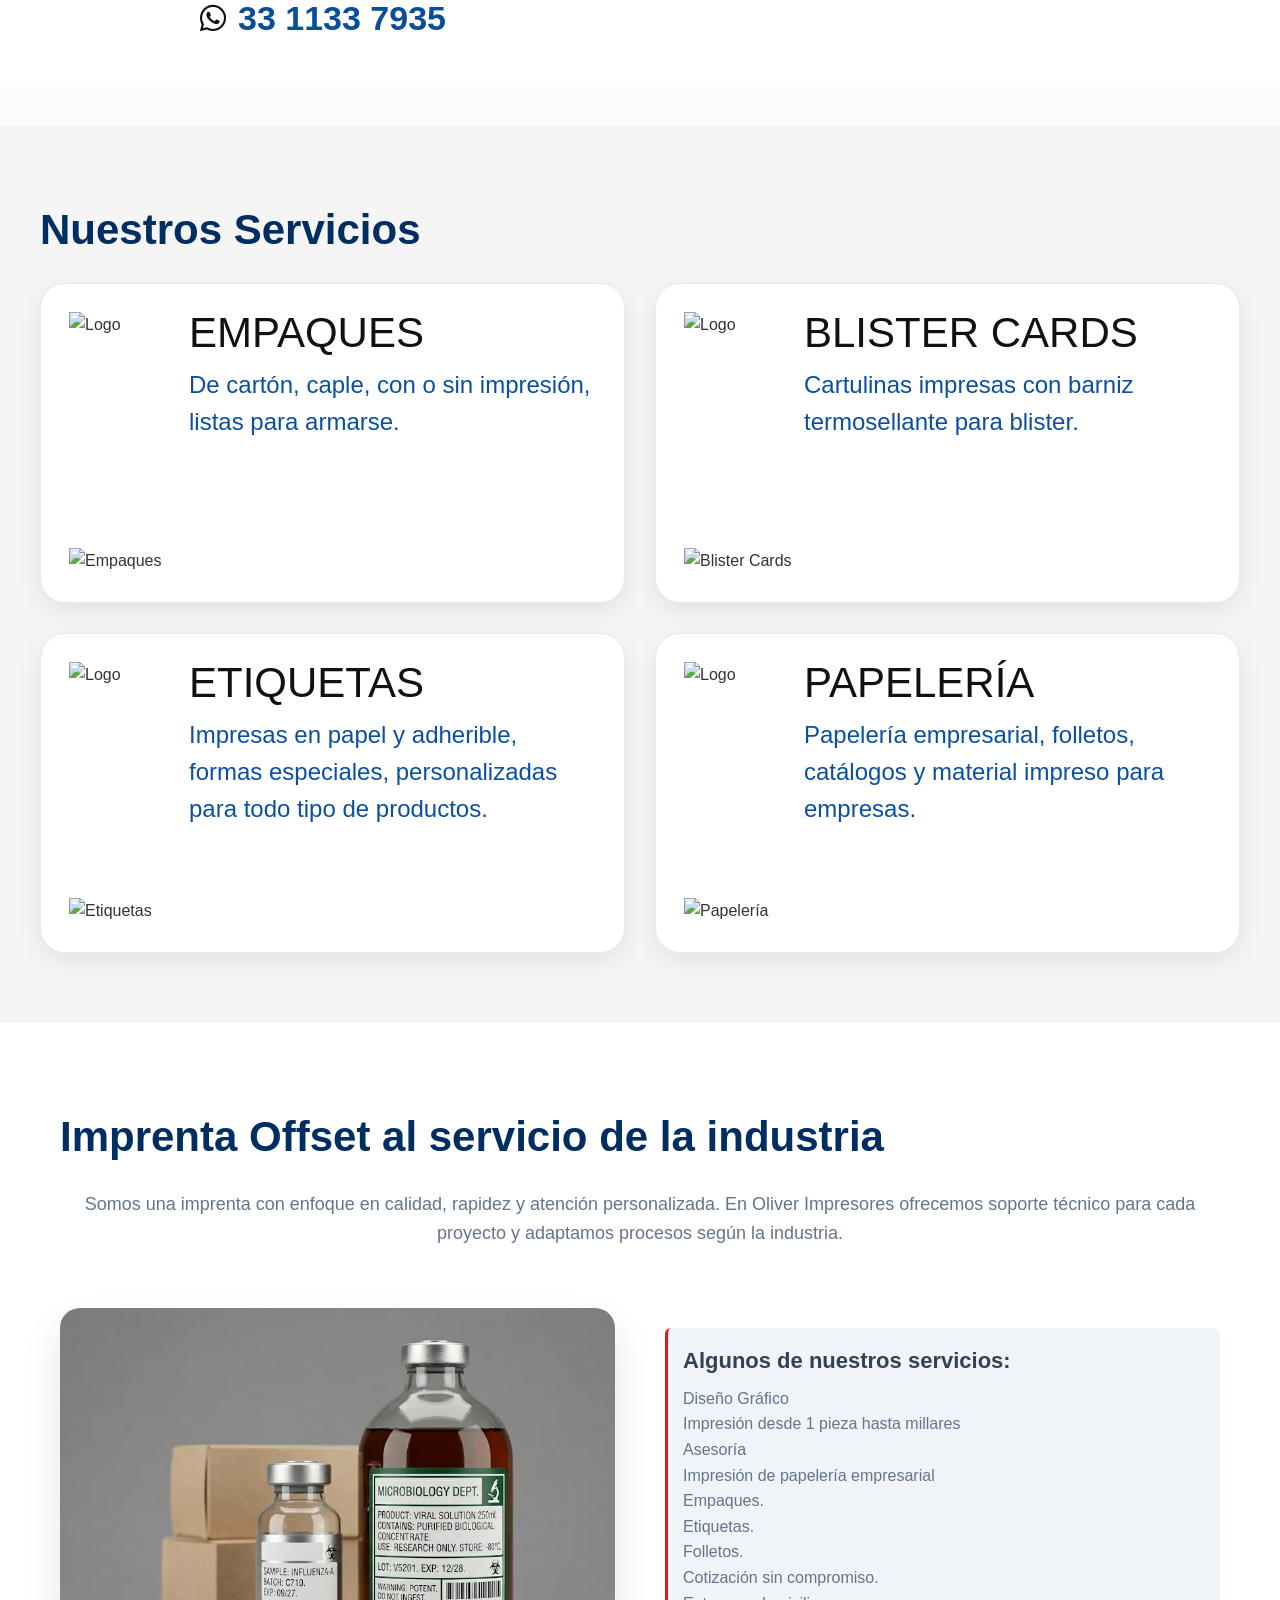
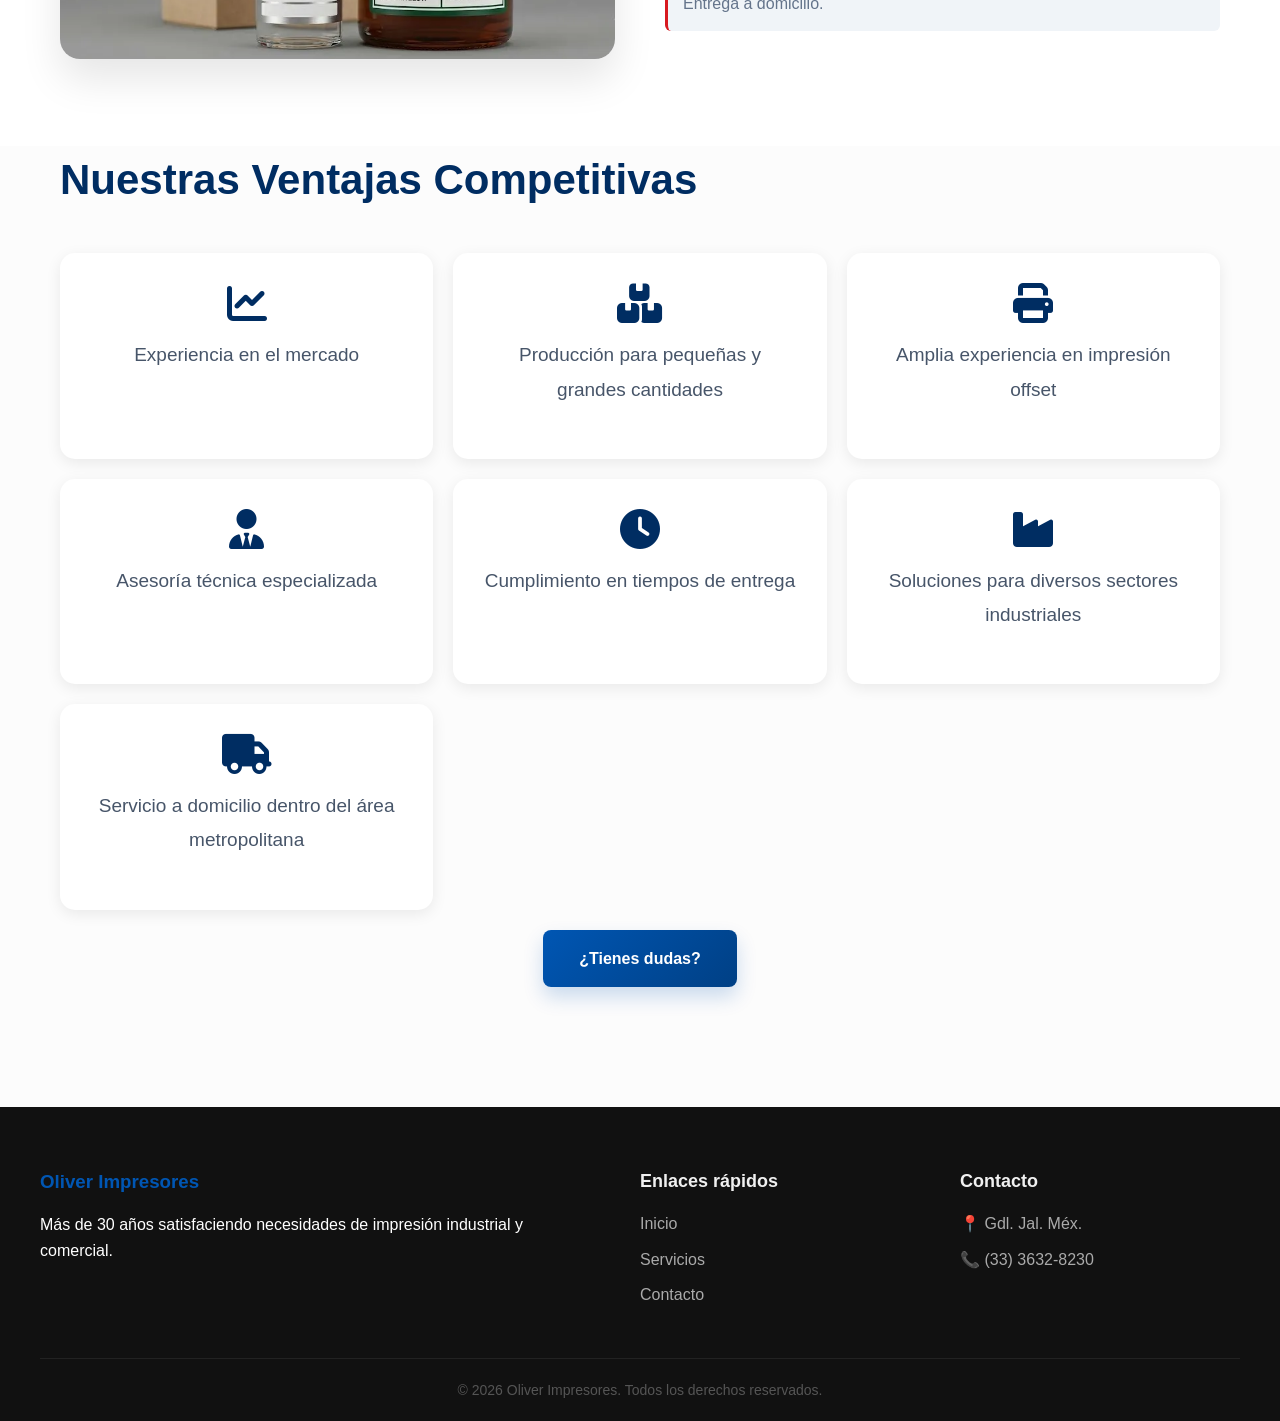
==== commit 5e32e375: "index.html" ====
--- a/index.html
+++ b/index.html
@@ -97,7 +97,7 @@
         <div class="hero-imagen">
 
             <img
-                src="img/QR_Whatsapp.webp"
+                src="img/hero.webp"
                 alt="Aquí describe la imagen para SEO"
                 title="Aquí escribe el title de la imagen">
 
@@ -212,7 +212,7 @@
 
         <!-- QR -->
         <div class="contacto-qr">
-            <img src="TU-QR.png" alt="Código QR WhatsApp">
+            <img src="QR_Whatsapp.webp" alt="Código QR WhatsApp">
         </div>
 
         <!-- Información -->
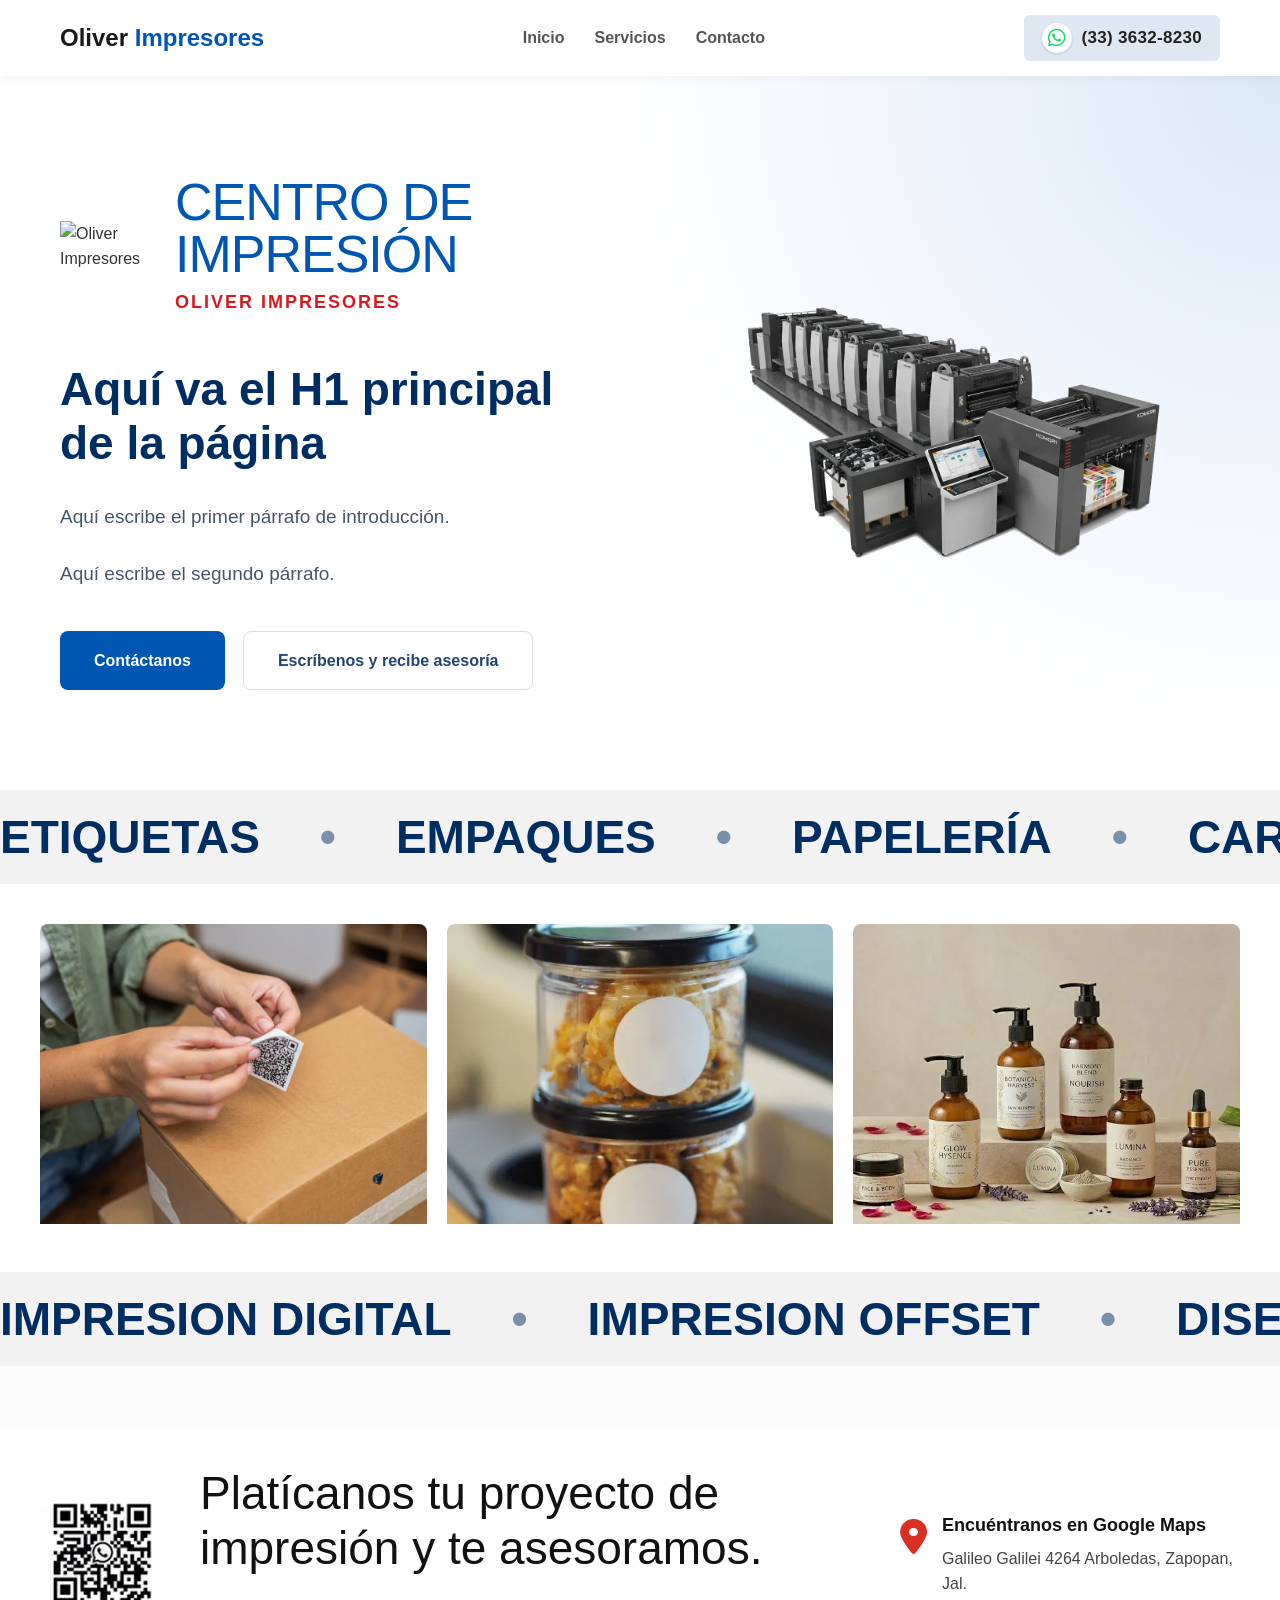
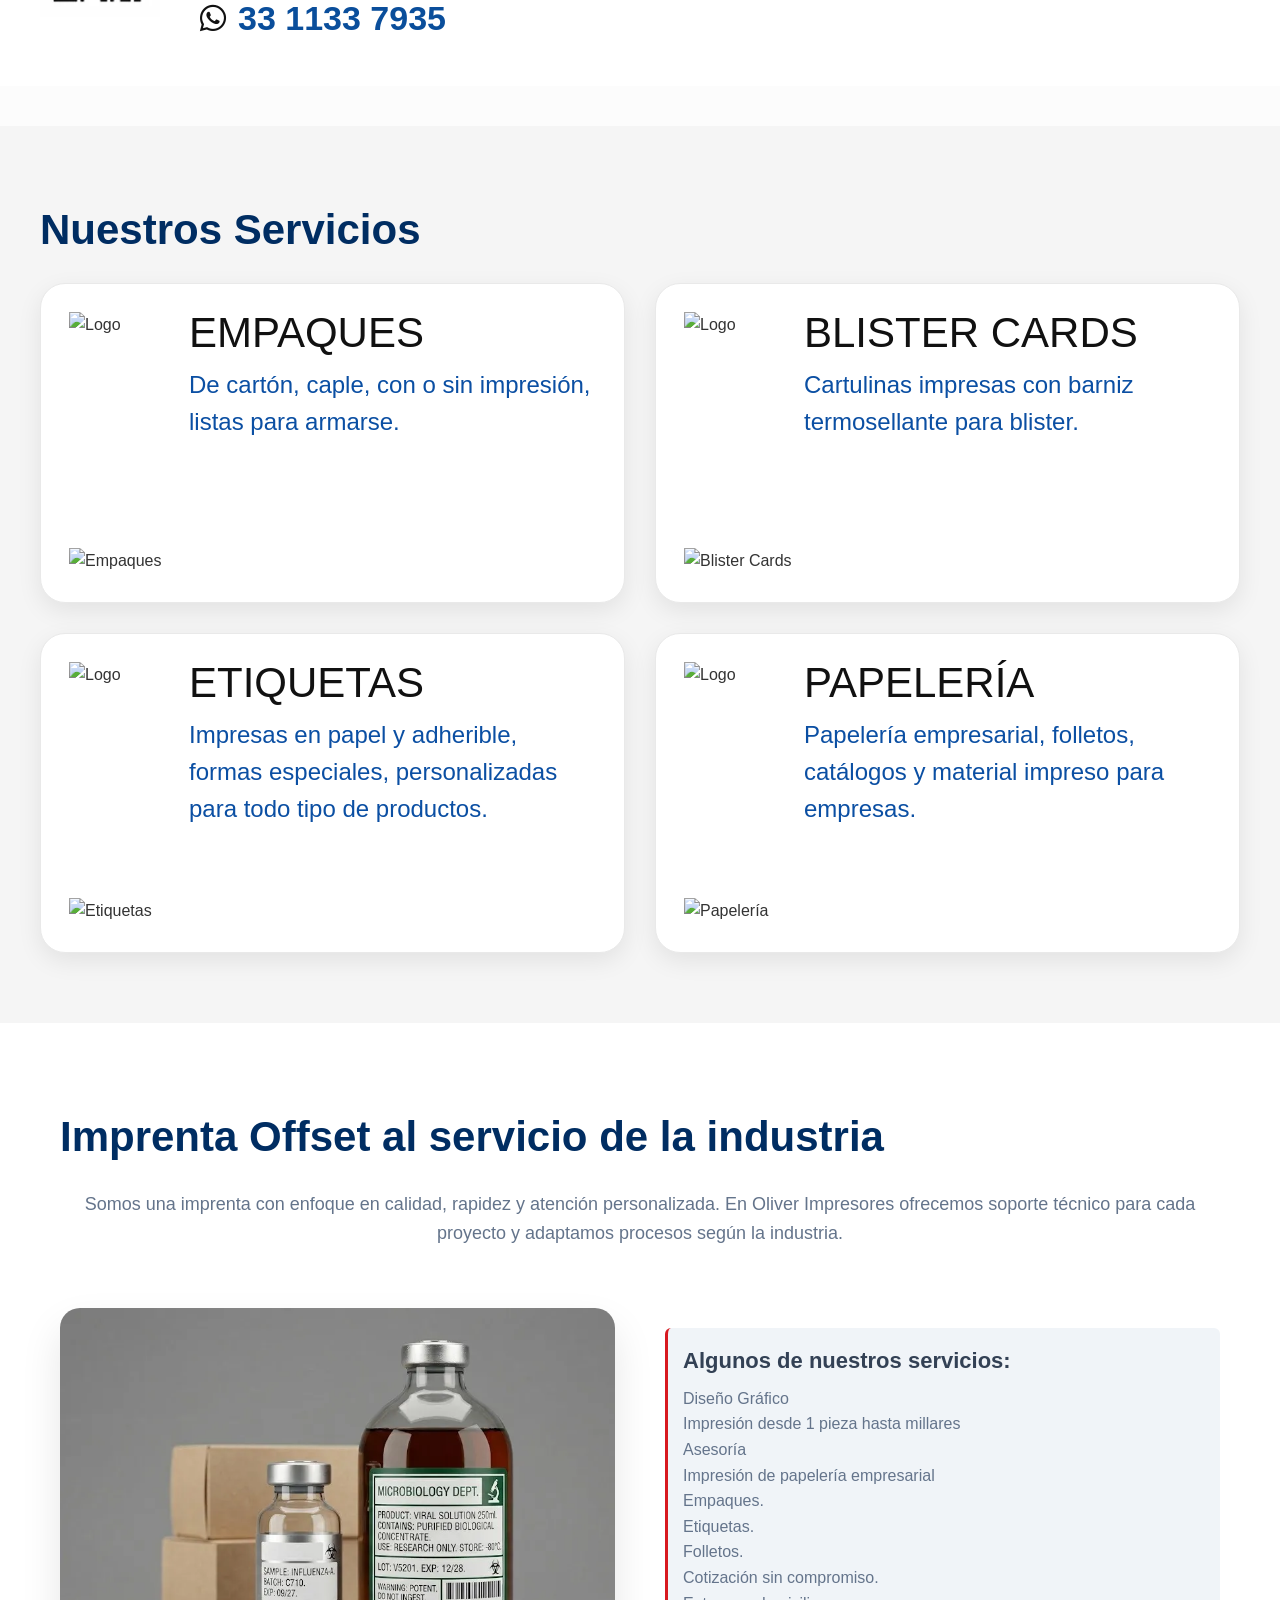
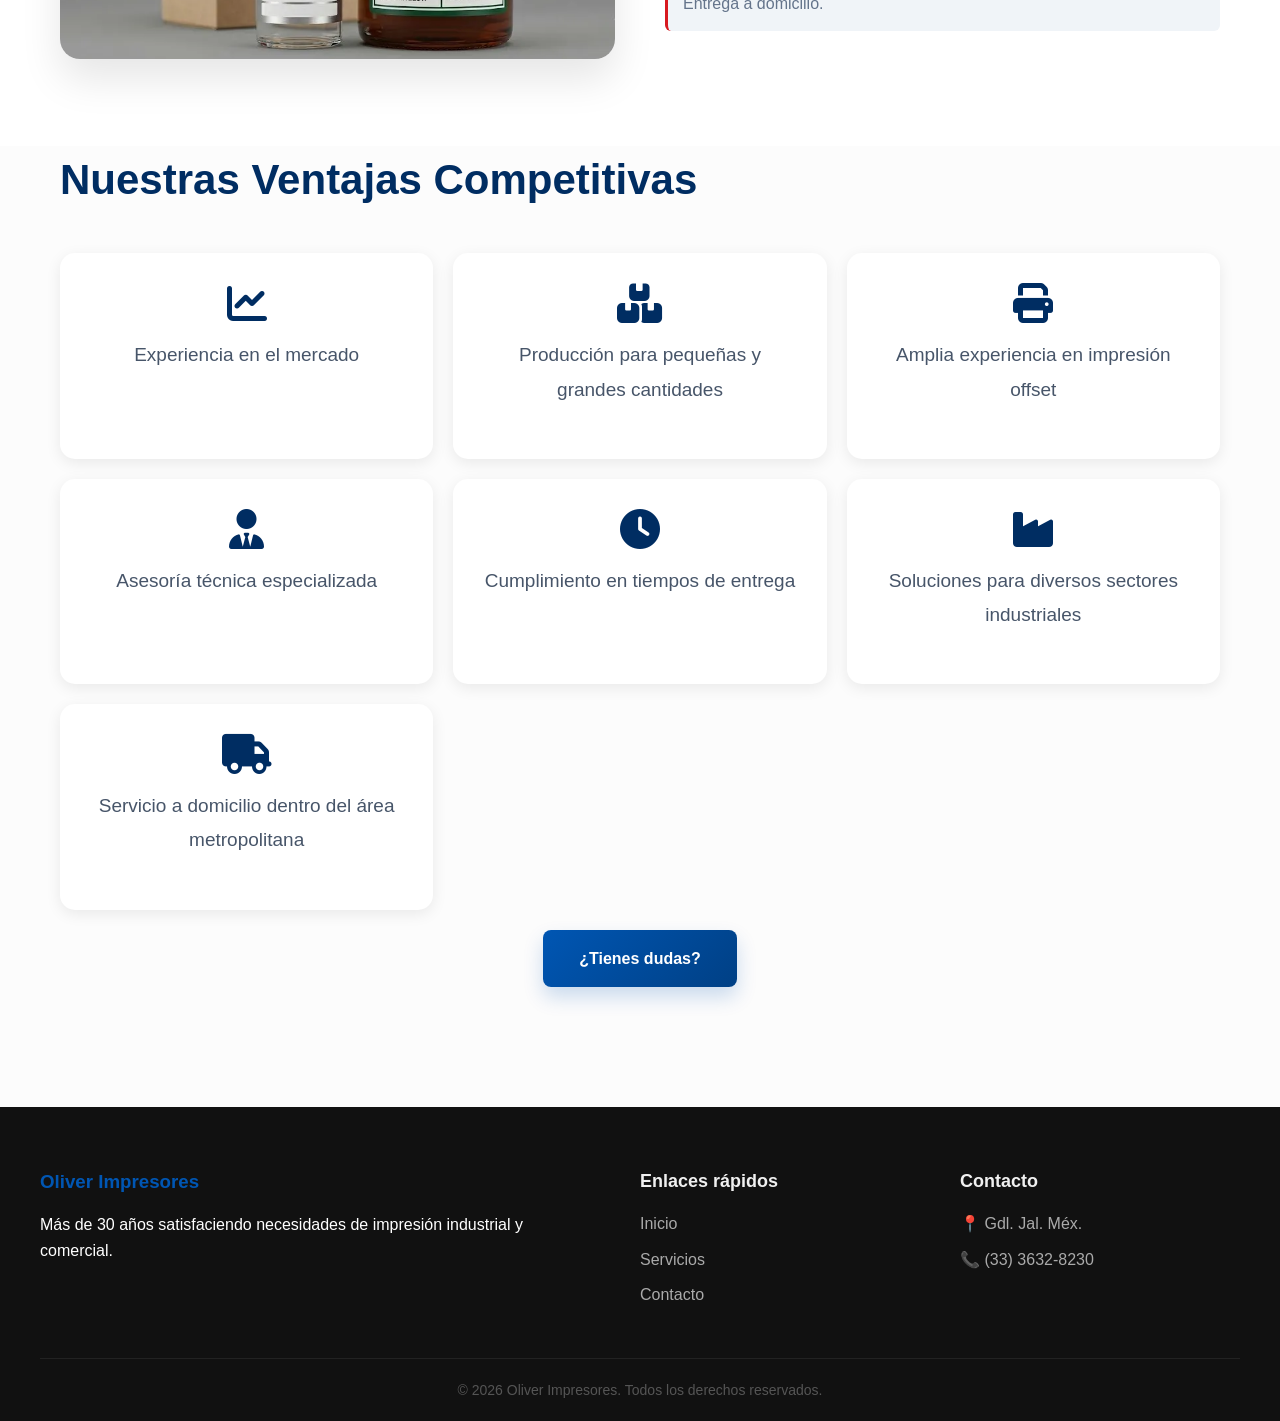
==== commit deee70ac: "index.html" ====
--- a/index.html
+++ b/index.html
@@ -212,7 +212,7 @@
 
         <!-- QR -->
         <div class="contacto-qr">
-            <img src="QR_Whatsapp.webp" alt="Código QR WhatsApp">
+            <img src="img/QR_Whatsapp.webp" alt="Código QR WhatsApp">
         </div>
 
         <!-- Información -->
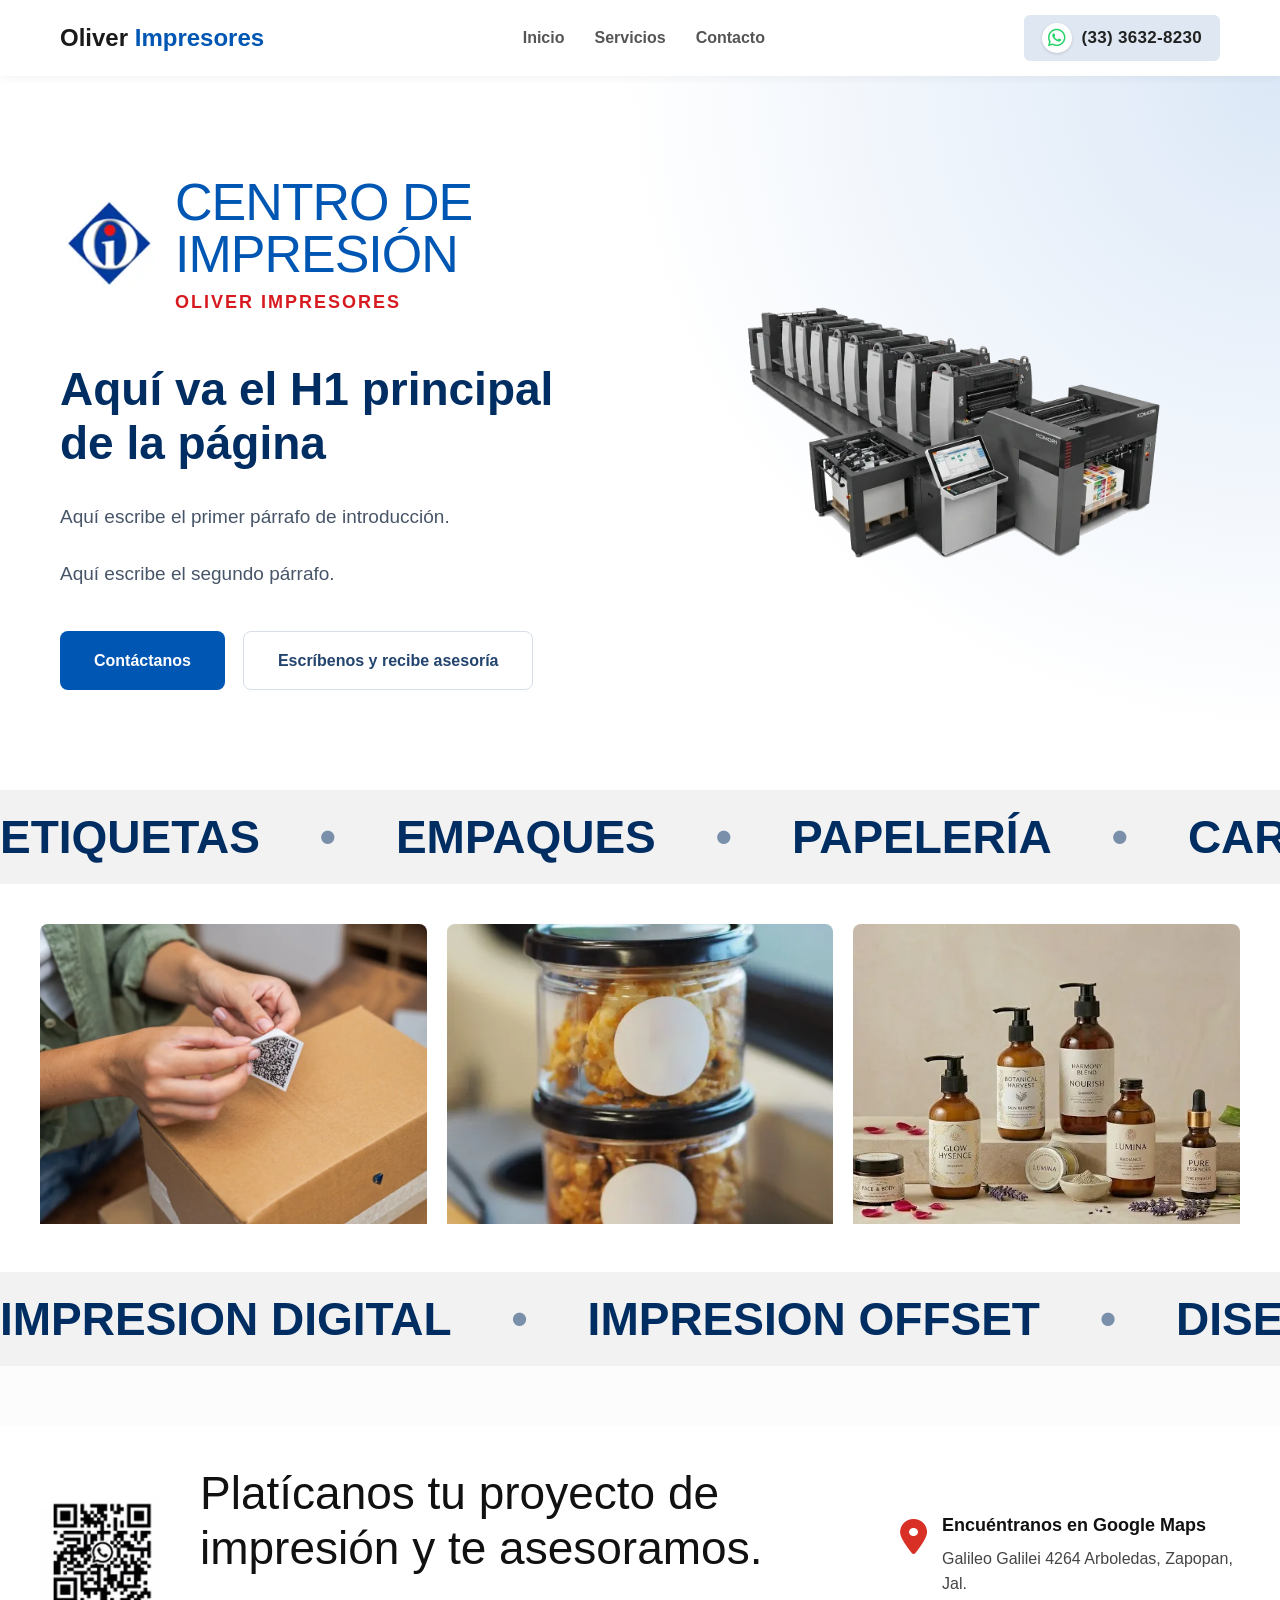
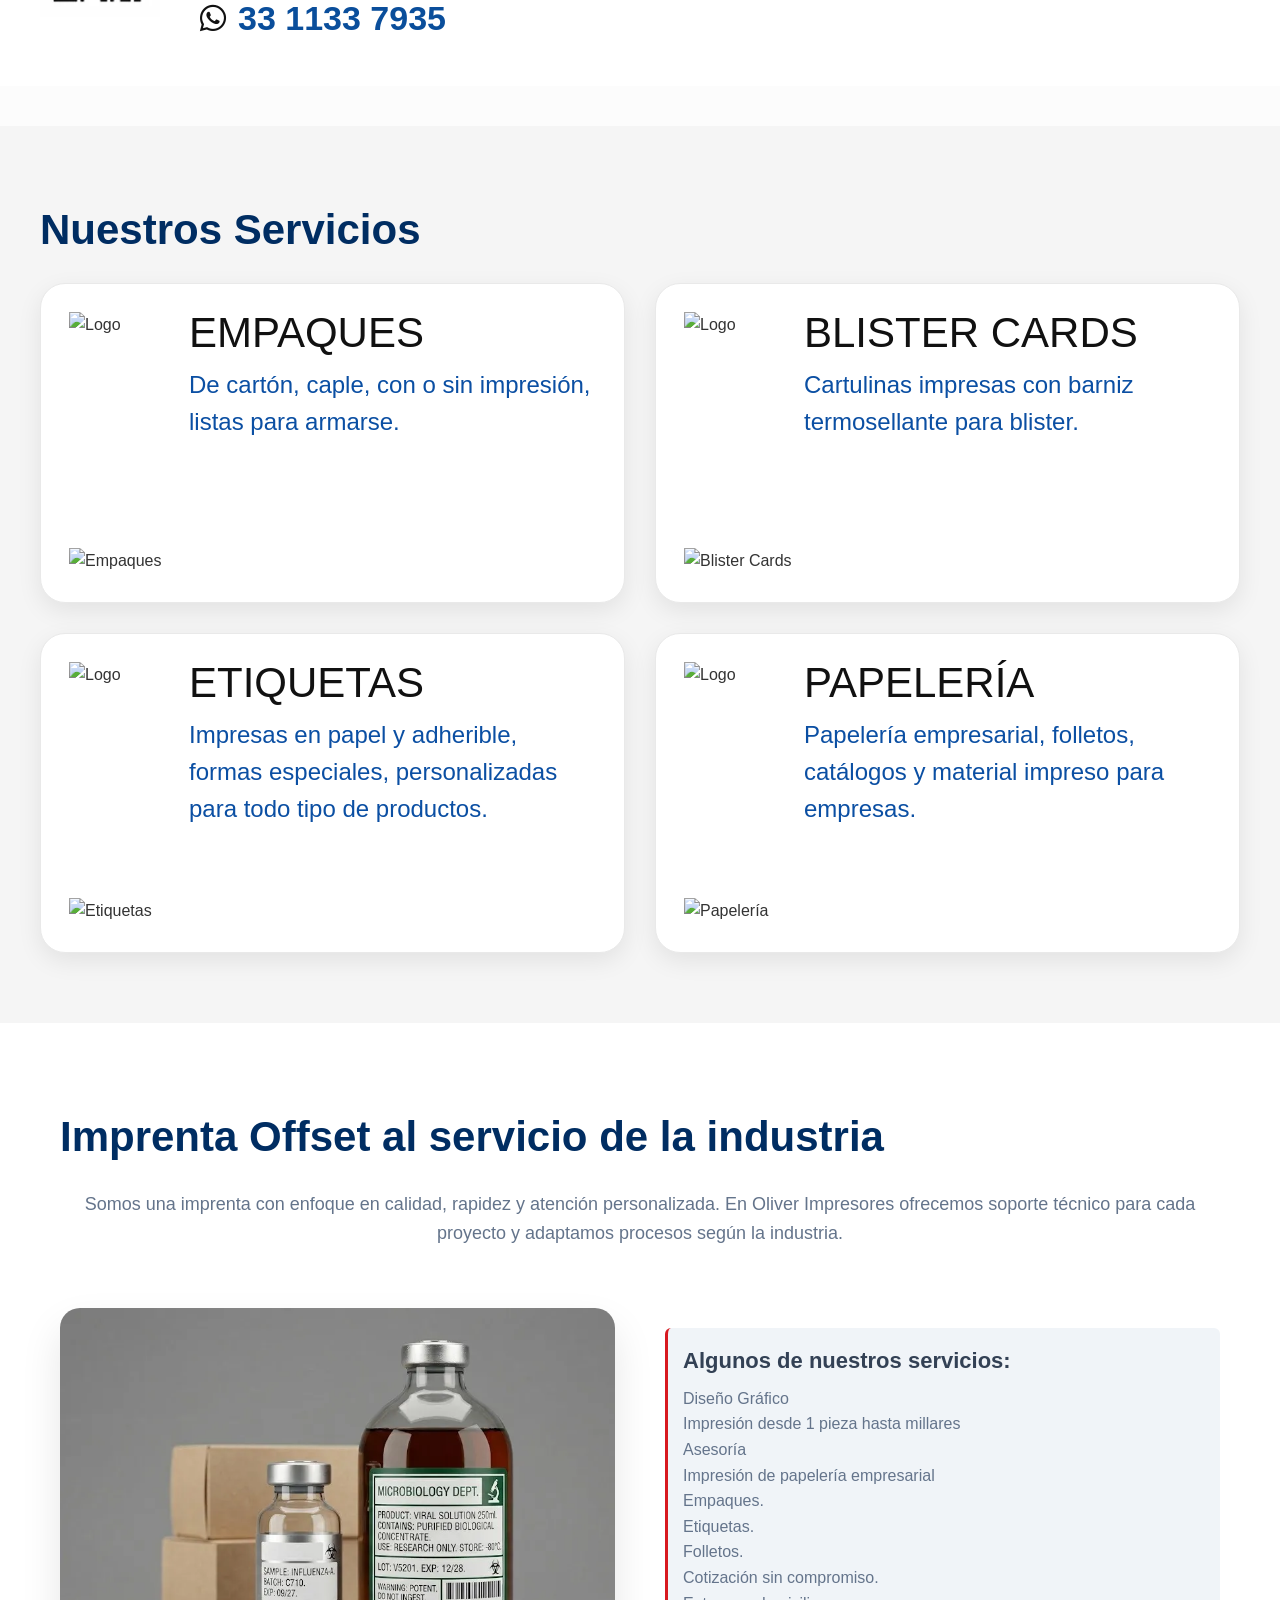
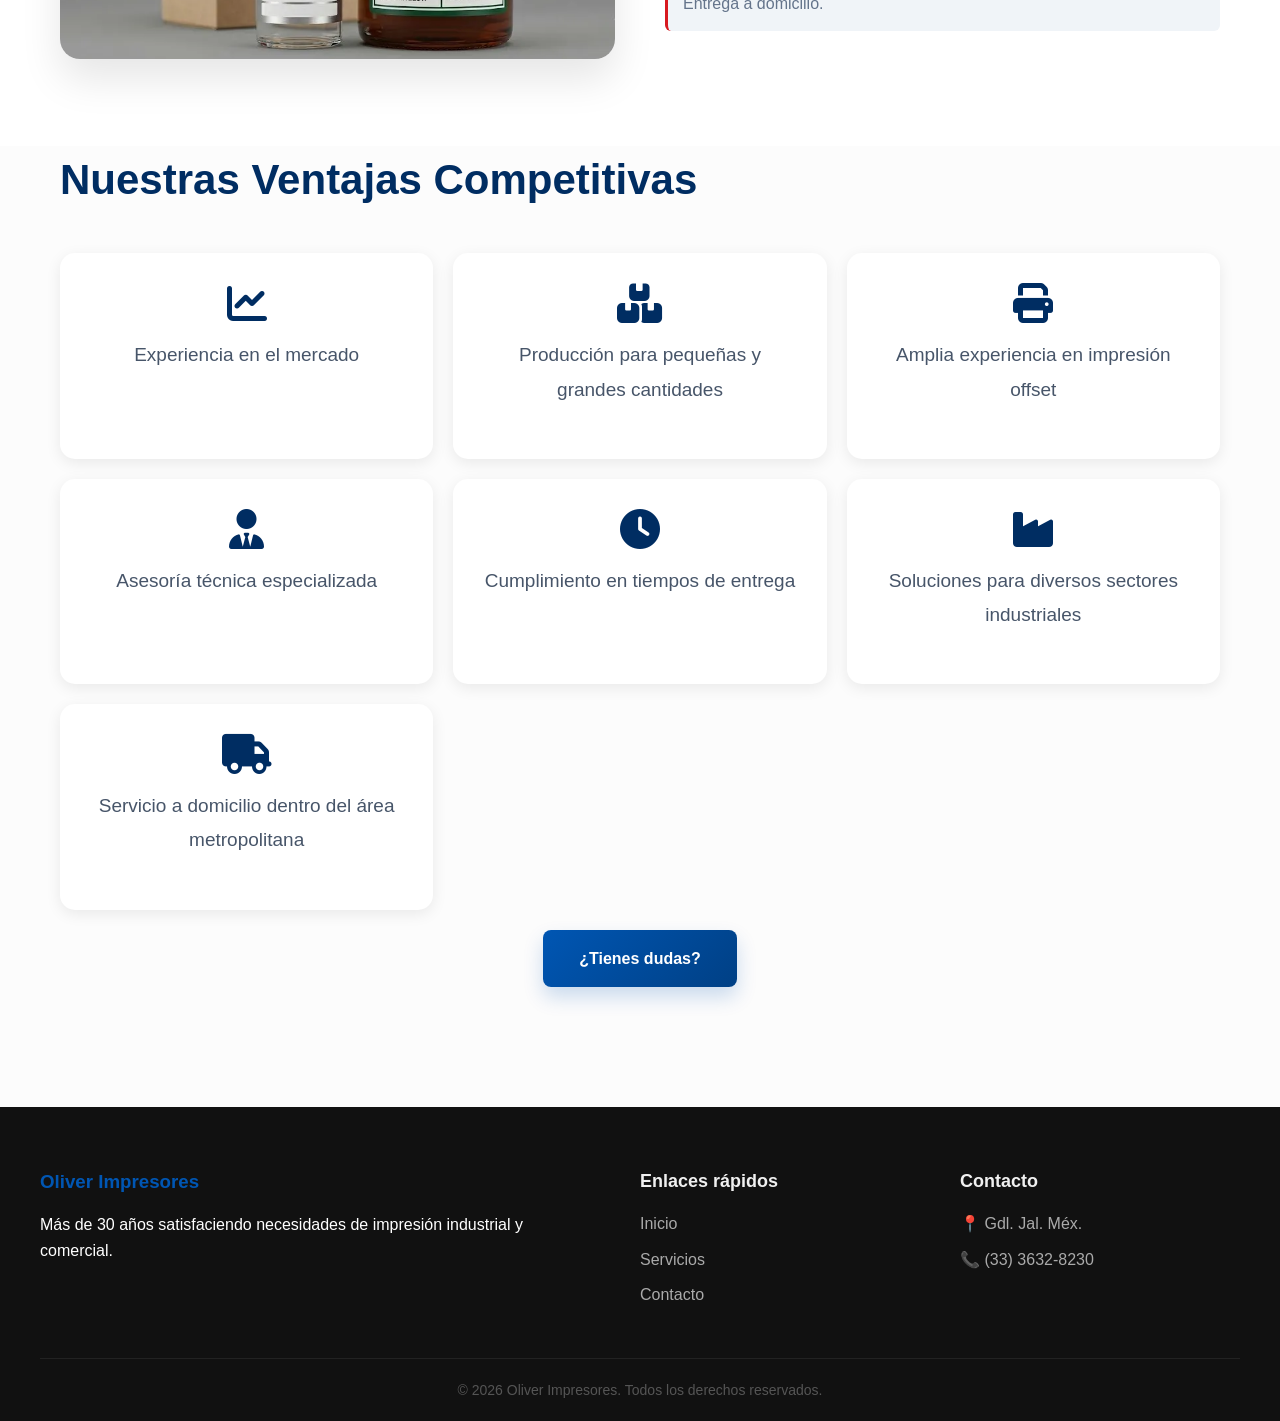
==== commit 10777891: "index.html" ====
--- a/index.html
+++ b/index.html
@@ -43,7 +43,7 @@
             <div class="hero-brand">
 
                 <img
-                    src="img/logo.png"
+                    src="img/logo_oliver.webp"
                     alt="Oliver Impresores"
                     class="hero-logo">
 
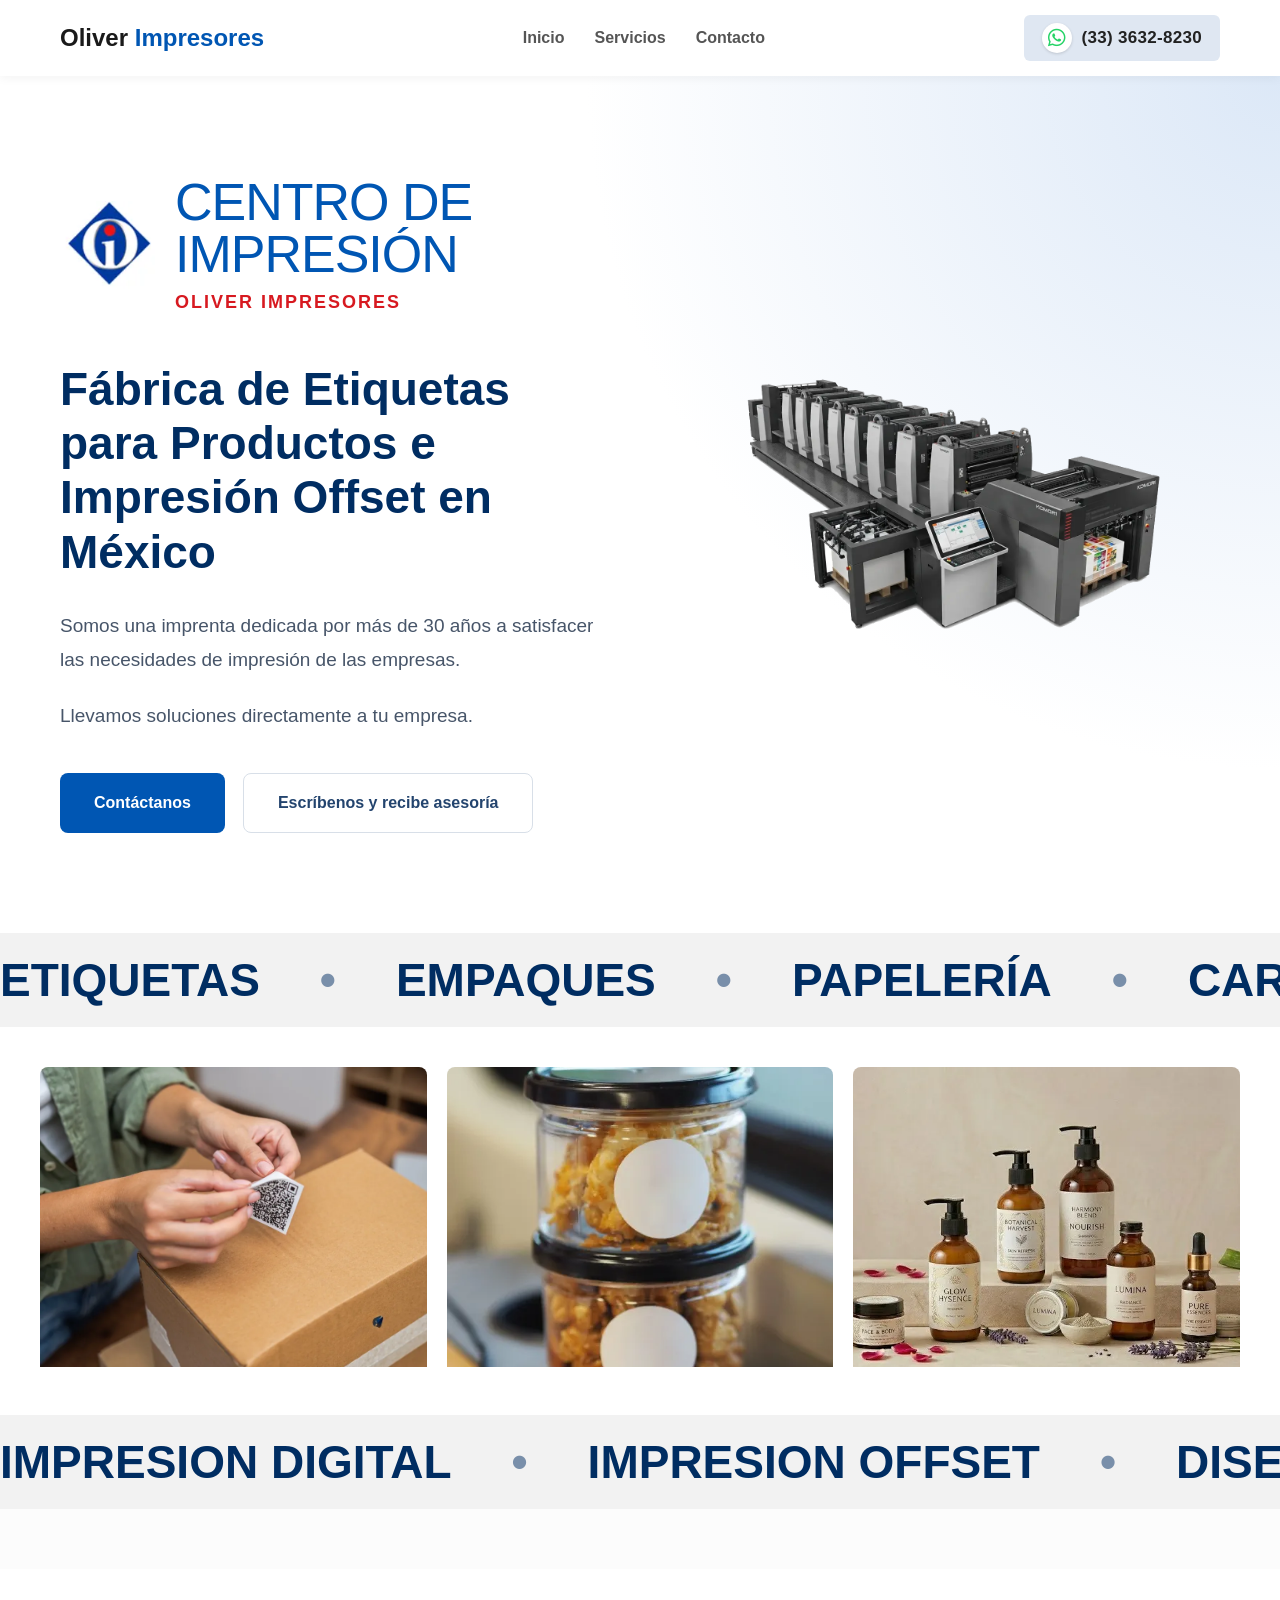
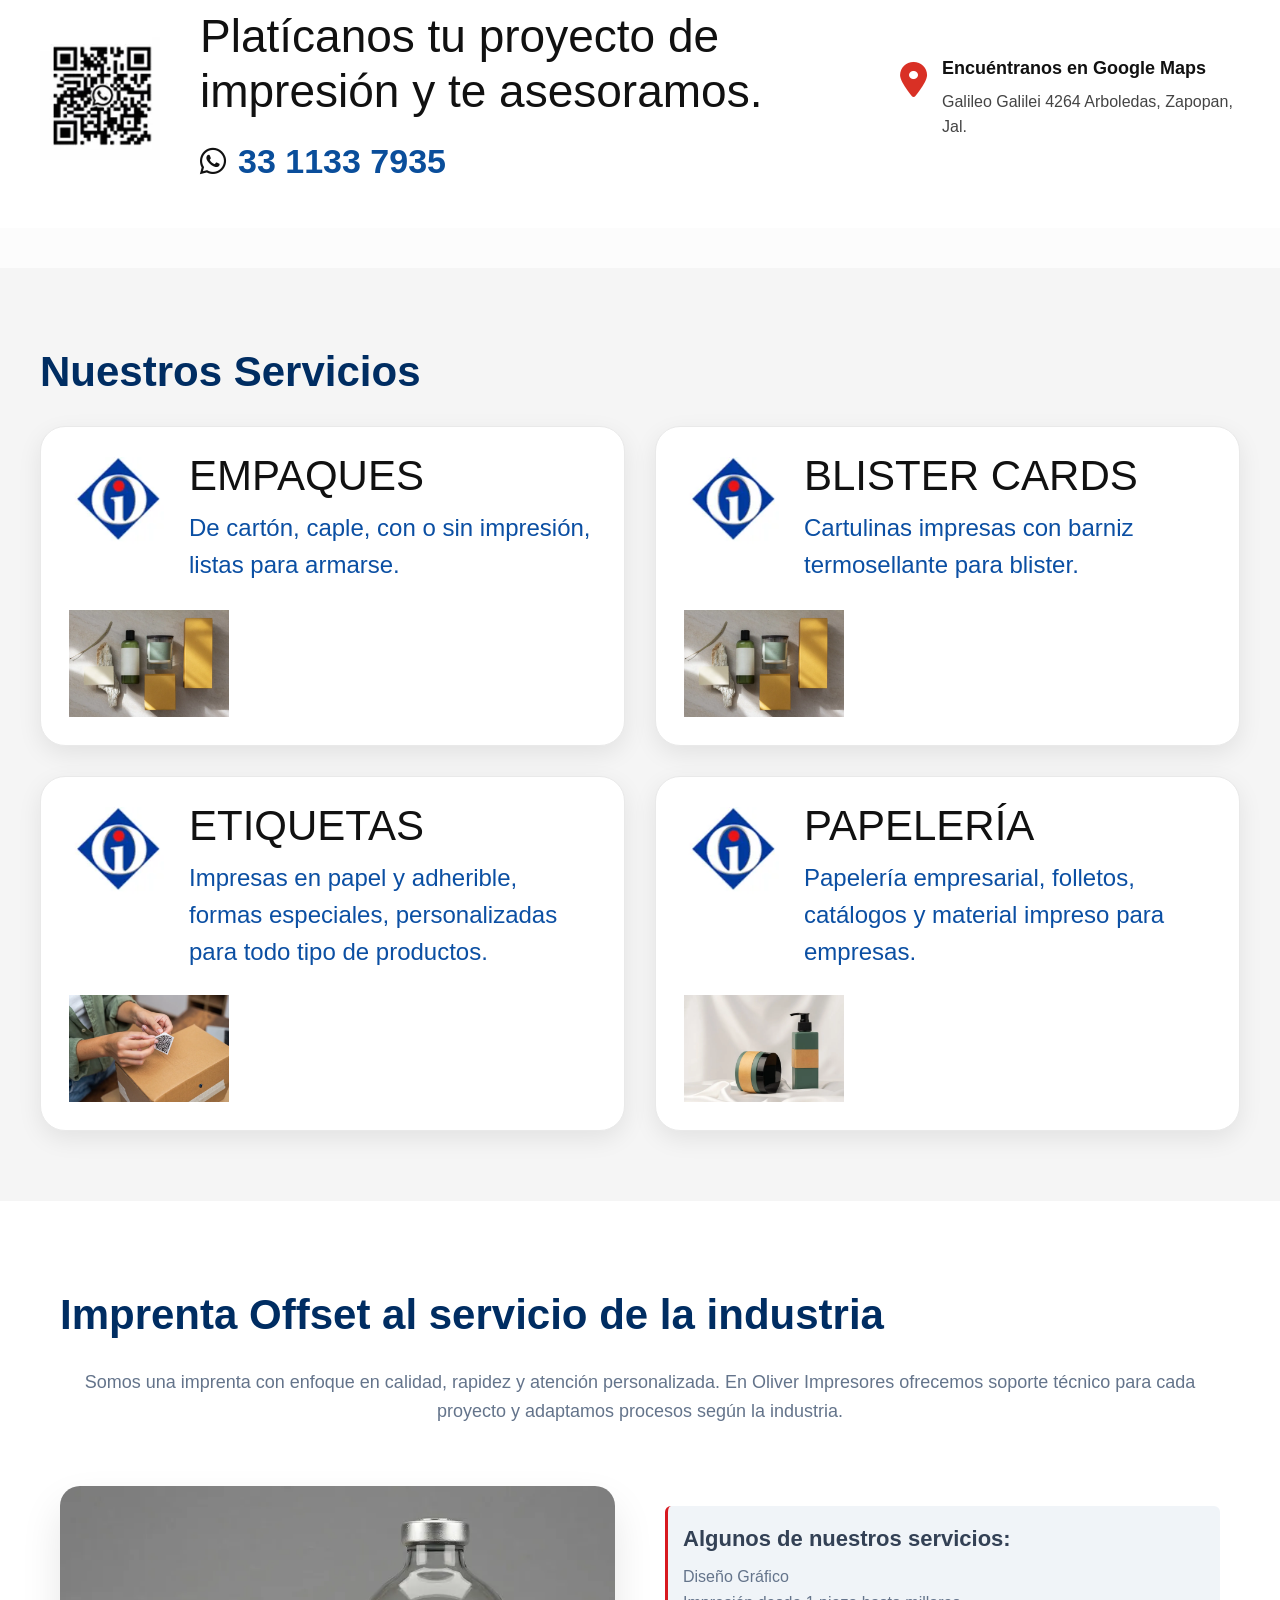
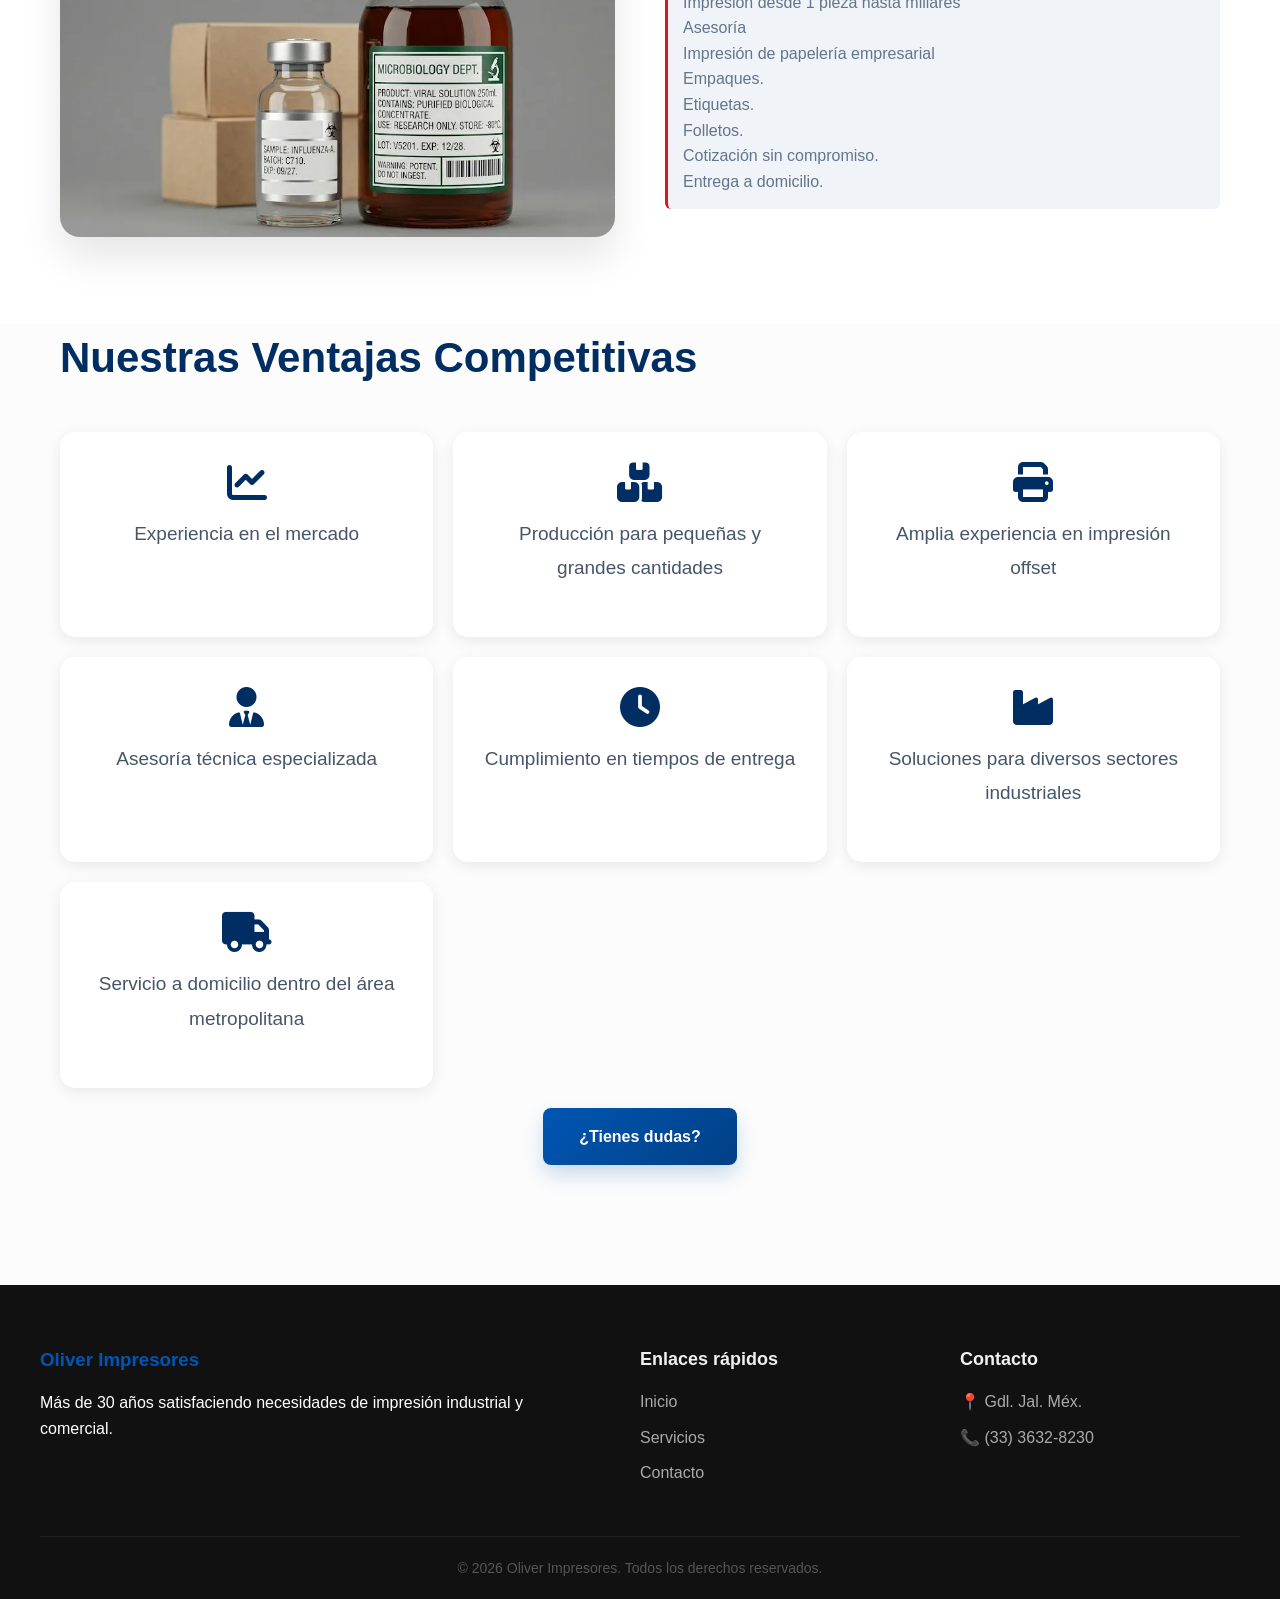
==== commit 7e8f7b79: "index.html" ====
--- a/index.html
+++ b/index.html
@@ -64,16 +64,16 @@
 
             <!-- H1 SEO -->
             <h1>
-                Aquí va el H1 principal de la página
+               Fábrica de Etiquetas para Productos e Impresión Offset en México
             </h1>
 
             <!-- Texto -->
             <p>
-                Aquí escribe el primer párrafo de introducción.
+               Somos una imprenta dedicada por más de 30 años a satisfacer las necesidades de impresión de las empresas.
             </p>
 
             <p>
-                Aquí escribe el segundo párrafo.
+                Llevamos soluciones directamente a tu empresa.
             </p>
 
             <!-- Botones -->
@@ -265,7 +265,7 @@
             <article class="oi-card">
 
                 <div class="oi-header">
-                    <img src="IMAGEN-LOGO.png" alt="Logo" class="oi-logo">
+                    <img src="img/logo_oliver.webp" alt="Logo" class="oi-logo">
 
                     <div class="oi-texto">
                         <h3>EMPAQUES</h3>
@@ -277,7 +277,7 @@
                 </div>
 
                 <div class="oi-imagen">
-                    <img src="IMAGEN-PRODUCTO-1.png" alt="Empaques">
+                    <img src="img/Fabricantes de empaques.webp" alt="Empaques">
                 </div>
 
             </article>
@@ -286,7 +286,7 @@
             <article class="oi-card">
 
                 <div class="oi-header">
-                    <img src="IMAGEN-LOGO.png" alt="Logo" class="oi-logo">
+                    <img src="img/logo_oliver.webp" alt="Logo" class="oi-logo">
 
                     <div class="oi-texto">
                         <h3>BLISTER CARDS</h3>
@@ -298,7 +298,7 @@
                 </div>
 
                 <div class="oi-imagen">
-                    <img src="IMAGEN-PRODUCTO-2.png" alt="Blister Cards">
+                    <img src="img/Fabricantes de empaques.webp" alt="Blister Cards">
                 </div>
 
             </article>
@@ -307,7 +307,7 @@
             <article class="oi-card">
 
                 <div class="oi-header">
-                    <img src="IMAGEN-LOGO.png" alt="Logo" class="oi-logo">
+                    <img src="img/logo_oliver.webp" alt="Logo" class="oi-logo">
 
                     <div class="oi-texto">
                         <h3>ETIQUETAS</h3>
@@ -320,7 +320,7 @@
                 </div>
 
                 <div class="oi-imagen">
-                    <img src="IMAGEN-PRODUCTO-3.png" alt="Etiquetas">
+                    <img src="img/Impresión de etiquetas autoadheriblesjpg.webp" alt="Etiquetas">
                 </div>
 
             </article>
@@ -329,7 +329,7 @@
             <article class="oi-card">
 
                 <div class="oi-header">
-                    <img src="IMAGEN-LOGO.png" alt="Logo" class="oi-logo">
+                    <img src="img/logo_oliver.webp" alt="Logo" class="oi-logo">
 
                     <div class="oi-texto">
                         <h3>PAPELERÍA</h3>
@@ -342,7 +342,7 @@
                 </div>
 
                 <div class="oi-imagen">
-                    <img src="IMAGEN-PRODUCTO-4.png" alt="Papelería">
+                    <img src="img/Impresión de etiquetas en Guadalajara (Custom).webp" alt="Papelería">
                 </div>
 
             </article>
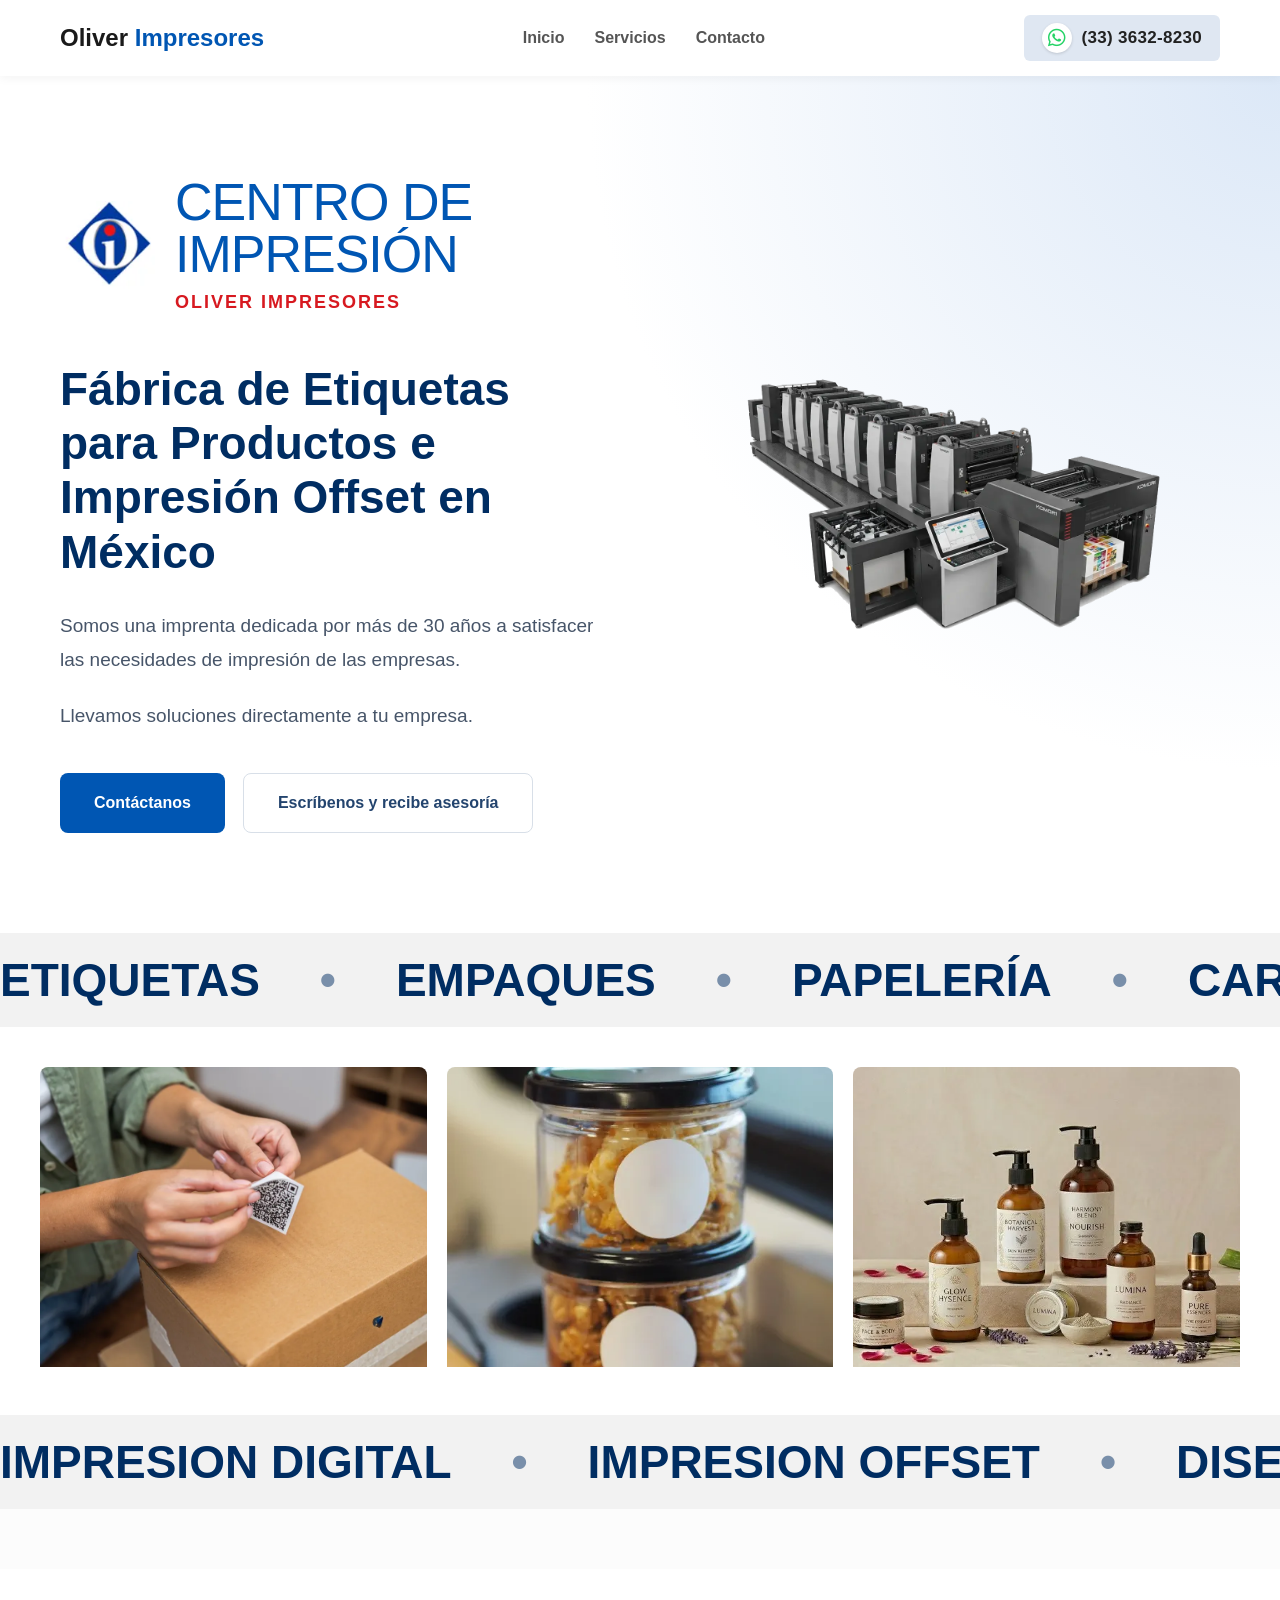
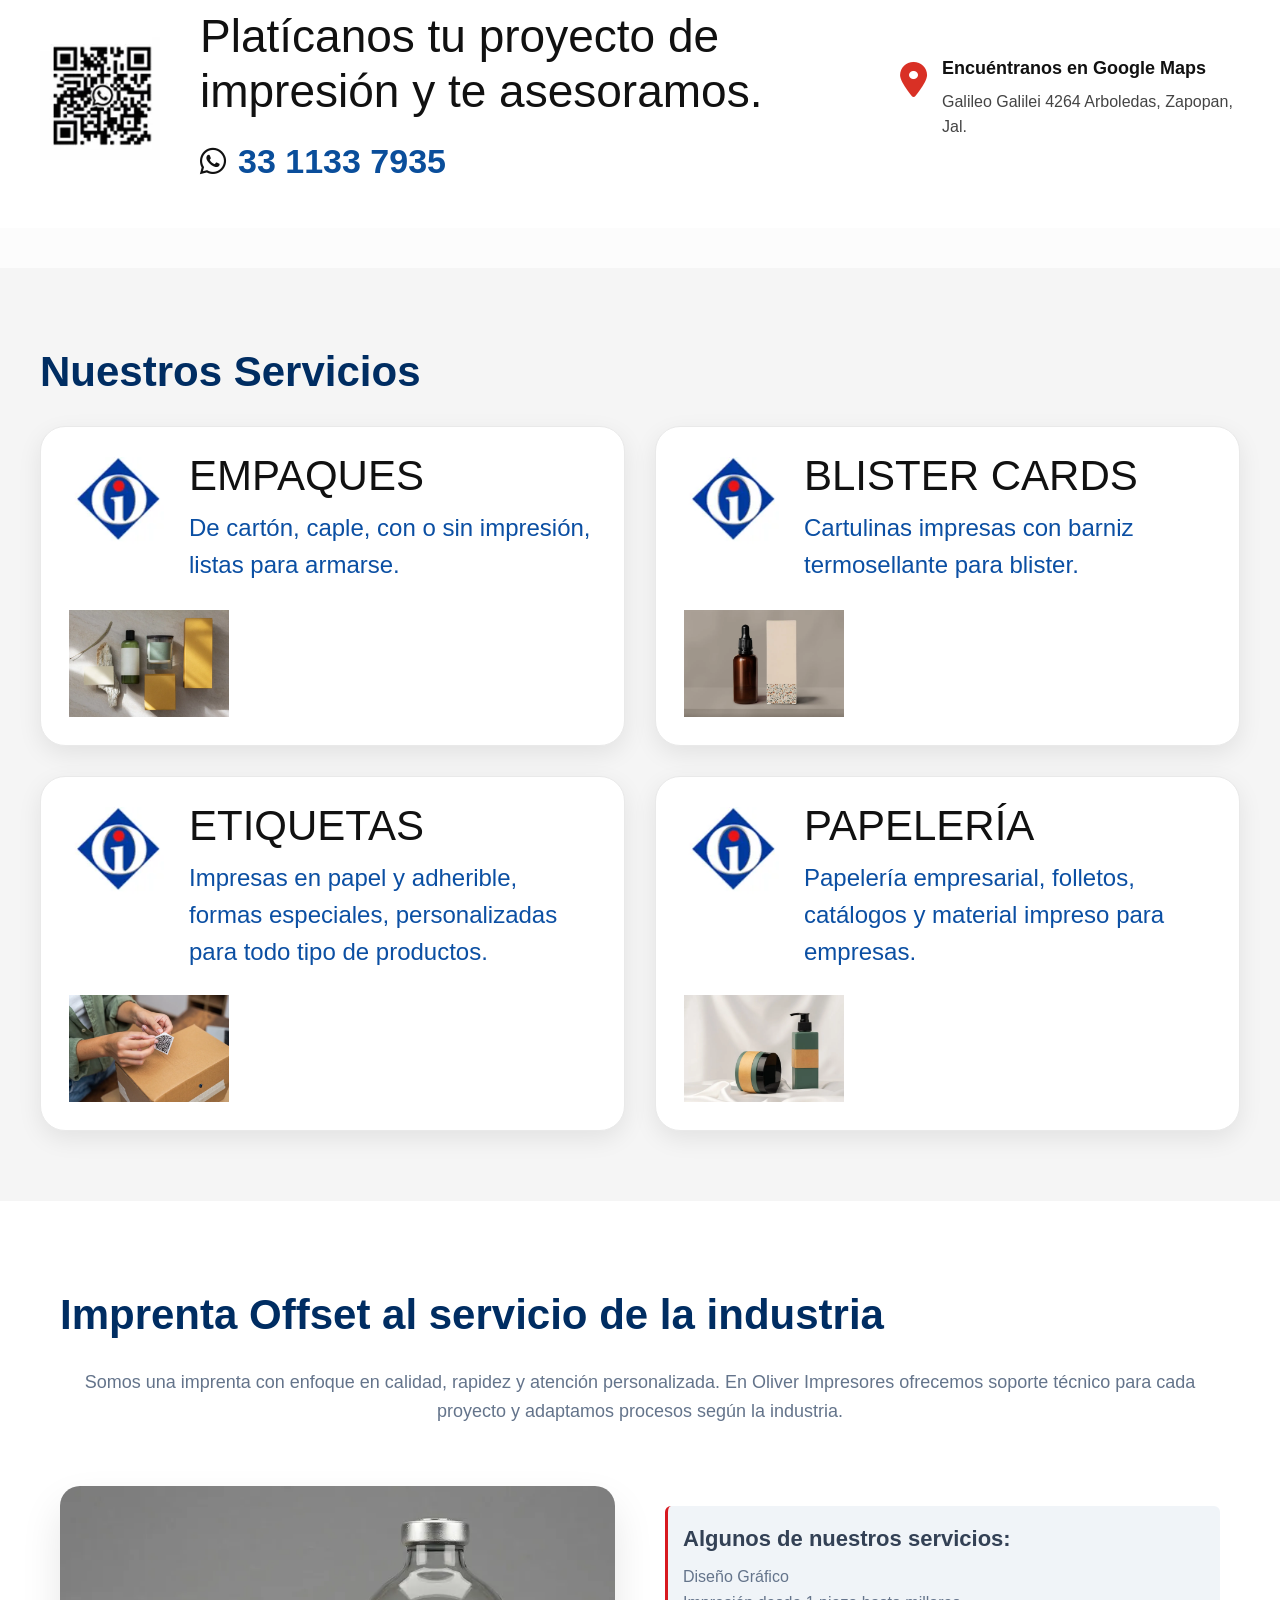
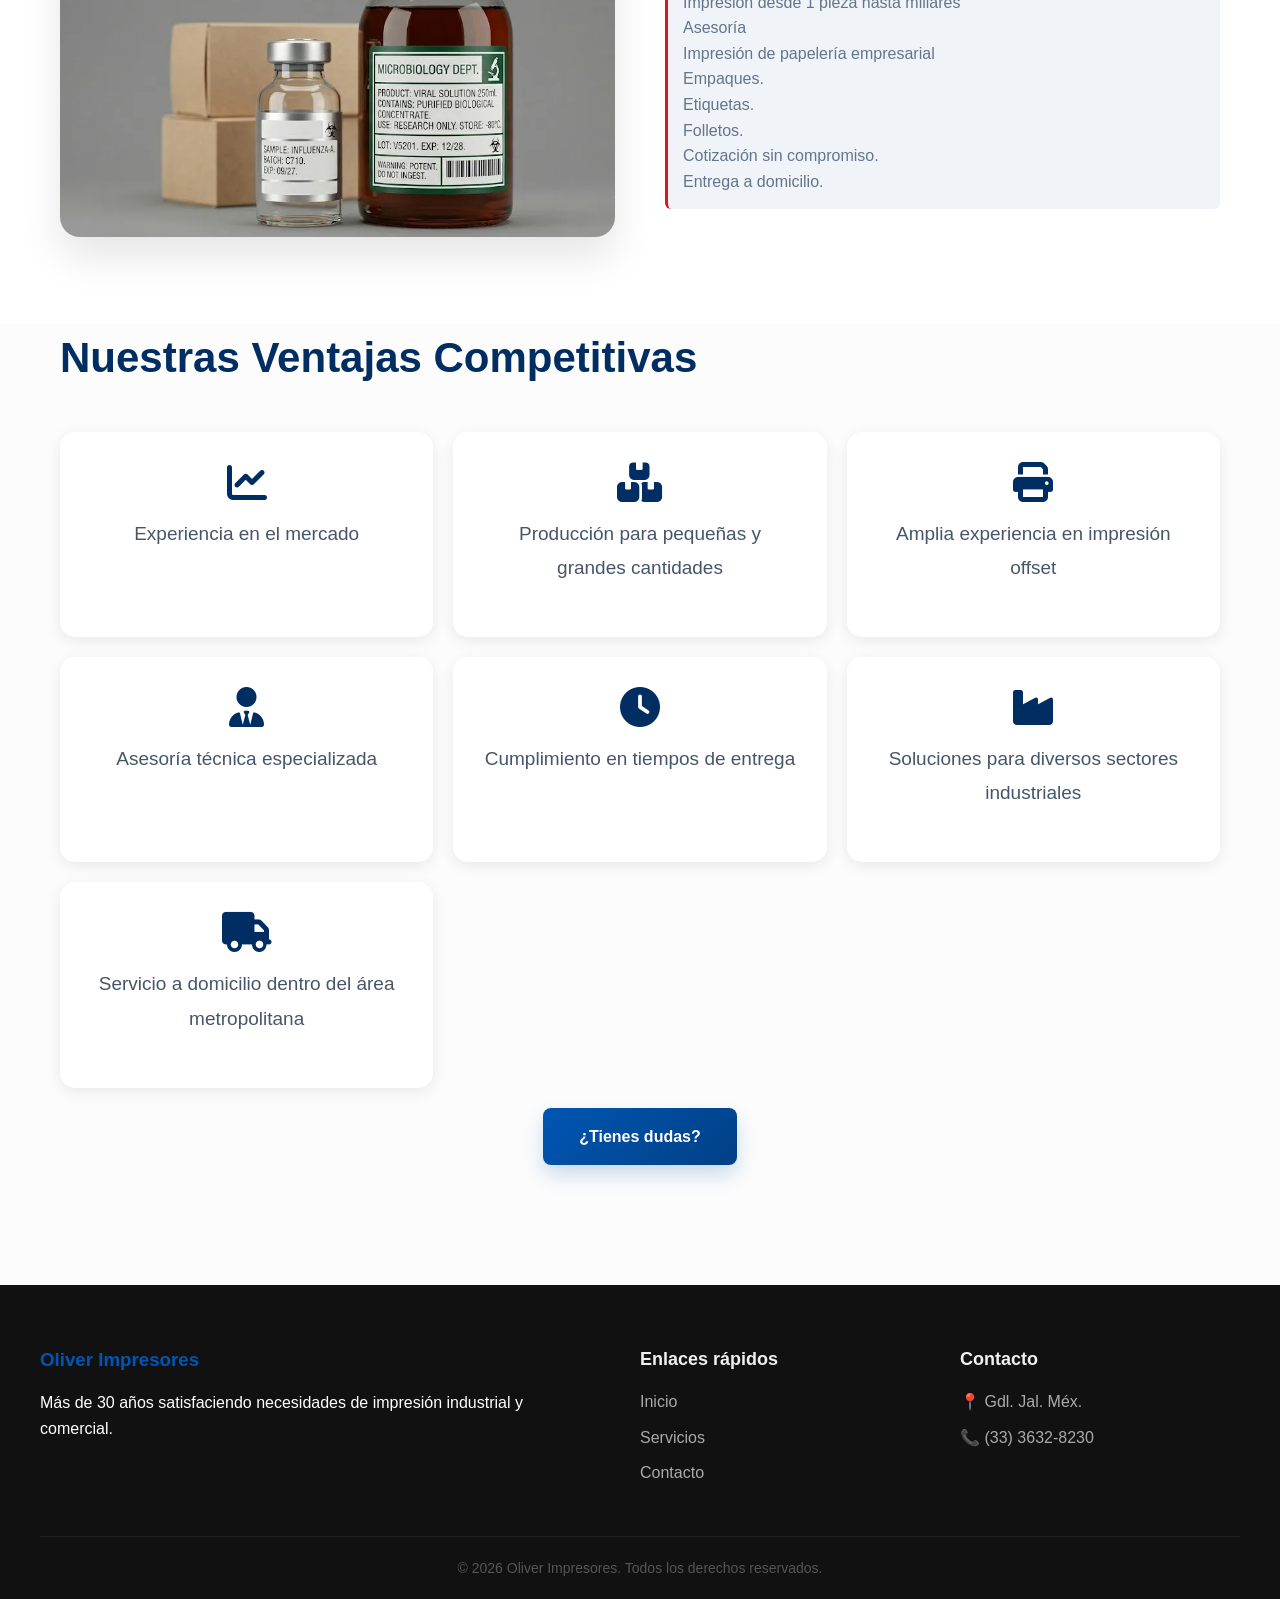
==== commit 0c80279e: "index.html" ====
--- a/index.html
+++ b/index.html
@@ -298,7 +298,7 @@
                 </div>
 
                 <div class="oi-imagen">
-                    <img src="img/Fabricantes de empaques.webp" alt="Blister Cards">
+                    <img src="img/Fabricantes de empaques_ gotero y caja.webp" alt="Blister Cards">
                 </div>
 
             </article>
